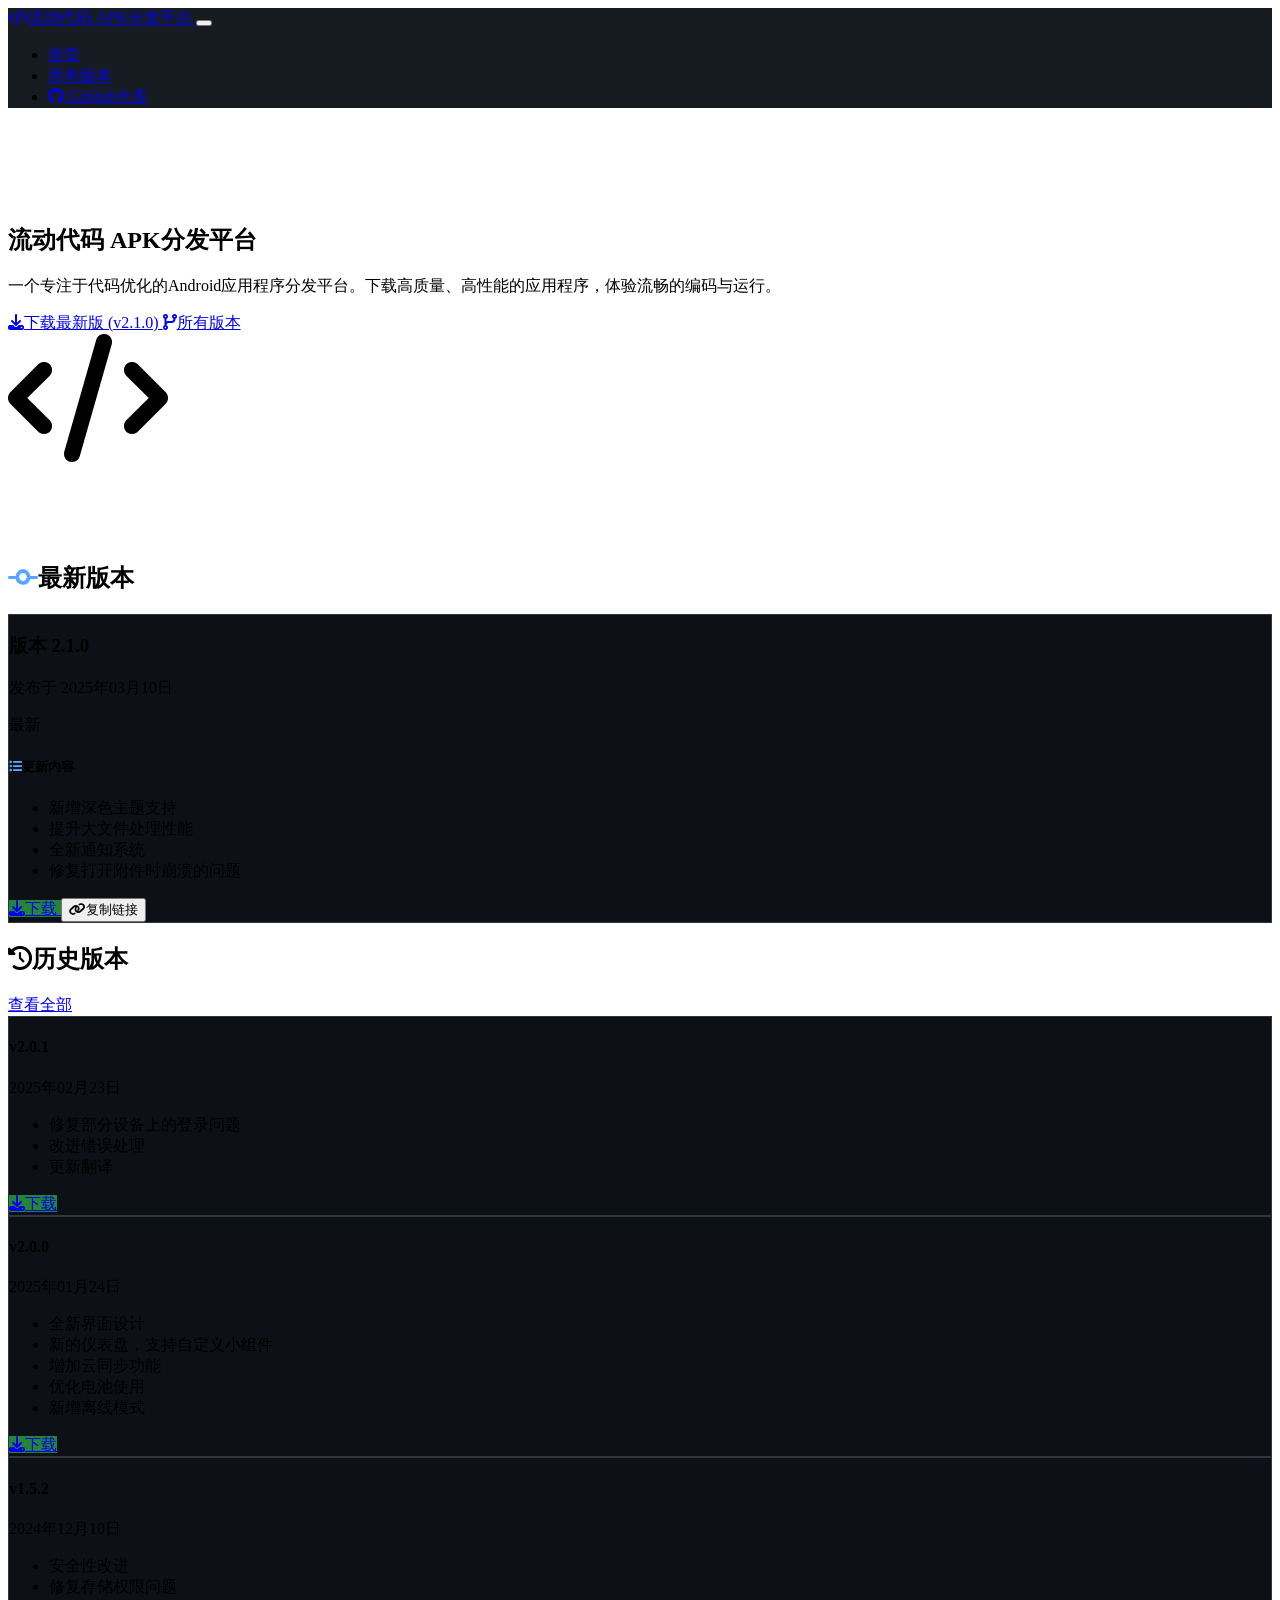
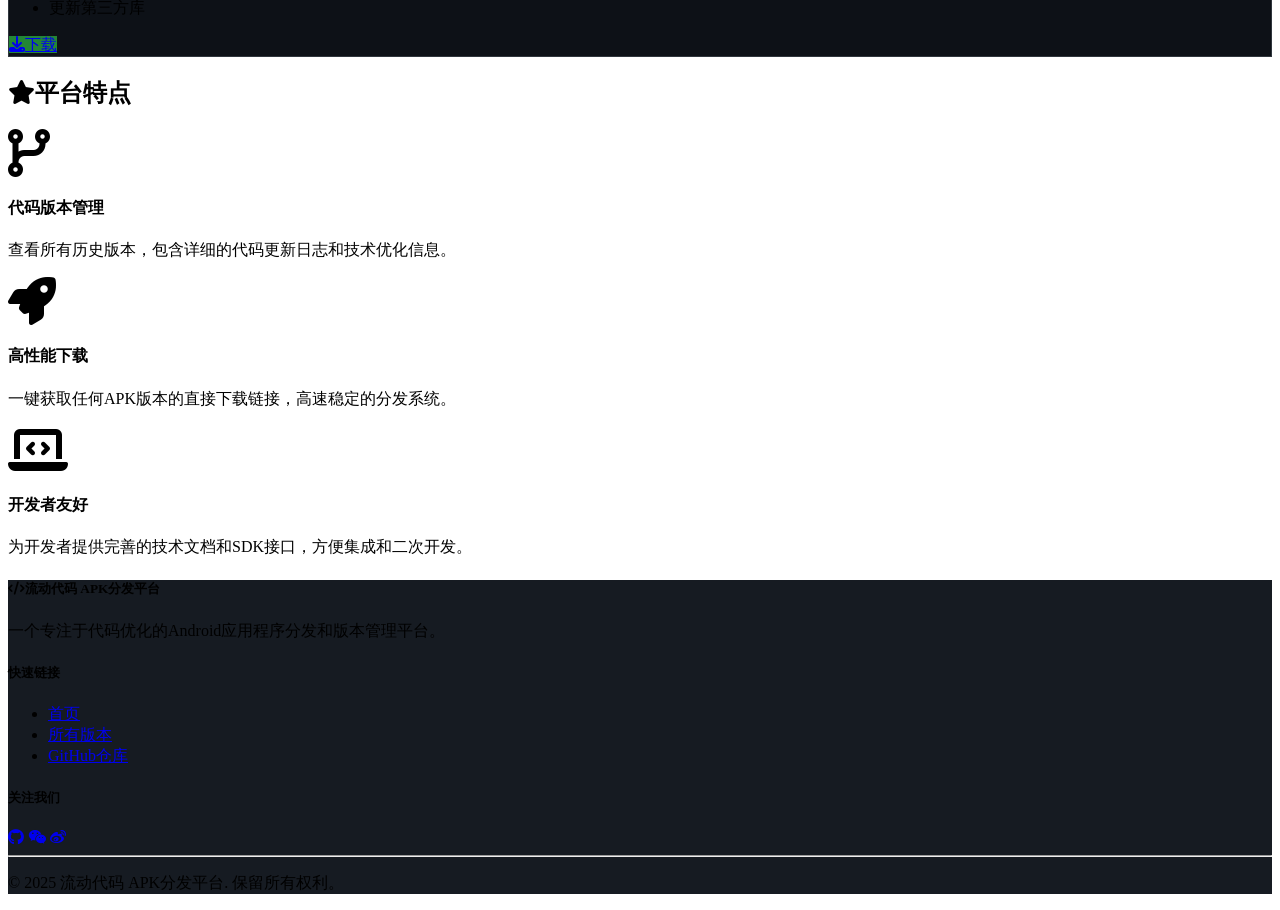
==== index.html @ e3343654 "Deploy to GitHub Pages" ====
<!DOCTYPE html>
<html lang="zh-CN" data-bs-theme="dark">
<head>
    <meta charset="UTF-8">
    <meta name="viewport" content="width=device-width, initial-scale=1.0">
    <title>流动代码 APK分发平台 - 首页</title>
    
    <!-- Bootstrap CSS from Replit CDN -->
    <link rel="stylesheet" href="https://cdn.replit.com/agent/bootstrap-agent-dark-theme.min.css">
    
    <!-- Font Awesome Icons -->
    <link rel="stylesheet" href="https://cdnjs.cloudflare.com/ajax/libs/font-awesome/6.4.0/css/all.min.css">
    
    <!-- Custom CSS -->
    <link rel="stylesheet" href="apk-distribution/static/css/styles.css">
    <link rel="stylesheet" href="apk-distribution/static/css/code-animation.css">
    
    <style>
        /* 基础样式 */
        .text-code {
            color: #58a6ff;
        }
        
        .btn-code {
            background-color: #238636;
            border-color: #238636;
        }
        
        .btn-code:hover {
            background-color: #2ea043;
            border-color: #2ea043;
        }
        
        .card {
            border: 1px solid #30363d;
            background-color: #0d1117;
        }
        
        .navbar, footer {
            background-color: #161b22 !important;
        }
        
        .hero-section {
            position: relative;
            padding: 5rem 0;
            background-color: transparent !important;
        }
    </style>
    
    
</head>
<body>
    <!-- Navigation -->
    <nav class="navbar navbar-expand-lg navbar-dark">
        <div class="container">
            <a class="navbar-brand" href="apk-distribution/index.html">
                <i class="fas fa-code me-2"></i>流动代码 APK分发平台
            </a>
            <button class="navbar-toggler" type="button" data-bs-toggle="collapse" data-bs-target="#navbarNav" aria-controls="navbarNav" aria-expanded="false" aria-label="Toggle navigation">
                <span class="navbar-toggler-icon"></span>
            </button>
            <div class="collapse navbar-collapse" id="navbarNav">
                <ul class="navbar-nav ms-auto">
                    <li class="nav-item">
                        <a class="nav-link " href="apk-distribution/index.html">首页</a>
                    </li>
                    <li class="nav-item">
                        <a class="nav-link " href="apk-distribution/versions">所有版本</a>
                    </li>
                    <li class="nav-item">
                        <a class="nav-link" href="https://github.com/movablecodehq/apk-distribution" target="_blank">
                            <i class="fab fa-github"></i> GitHub仓库
                        </a>
                    </li>
                </ul>
            </div>
        </div>
    </nav>

    <!-- Main Content -->
    <main>
        
<!-- Hero Section -->
<section class="hero-section code-bg">
    <div class="code-wrapper"></div>
    <div class="container">
        <div class="row align-items-center hero-content">
            <div class="col-lg-7 py-5">
                <h1 class="display-4 fw-bold mb-4 text-white">流动代码 <span class="text-flow-code">APK分发平台</span></h1>
                <p class="lead mb-4 text-white">一个专注于代码优化的Android应用程序分发平台。下载高质量、高性能的应用程序，体验流畅的编码与运行。</p>
                <div class="d-flex flex-wrap gap-3">
                    <a href="apk-distribution/download/1" class="btn btn-success btn-lg btn-glow">
                        <i class="fas fa-download me-2"></i>下载最新版 (v2.1.0)
                    </a>
                    <a href="apk-distribution/versions" class="btn btn-outline-light btn-lg">
                        <i class="fas fa-code-branch me-2"></i>所有版本
                    </a>
                </div>
            </div>
            <div class="col-lg-5 d-none d-lg-block text-center">
                <!-- 代码图标以CSS动画形式显示 -->
                <i class="fas fa-code fa-8x text-flow-code opacity-75"></i>
            </div>
        </div>
    </div>
</section>

<!-- Latest Version Section -->
<section class="py-5">
    <div class="container">
        <h2 class="mb-4"><i class="fas fa-code-commit me-2 text-code"></i>最新版本</h2>
        <div class="card shadow">
            <div class="card-body">
                <div class="d-flex justify-content-between align-items-start mb-3">
                    <div>
                        <h3 class="card-title mb-1">版本 2.1.0</h3>
                        <p class="text-muted mb-0">发布于 2025年03月10日</p>
                    </div>
                    <span class="badge bg-success">最新</span>
                </div>
                
                <h5><i class="fas fa-list-ul me-2 text-code"></i>更新内容</h5>
                <div class="changelog mb-4">
                    
                <ul>
                    <li>新增深色主题支持</li>
                    <li>提升大文件处理性能</li>
                    <li>全新通知系统</li>
                    <li>修复打开附件时崩溃的问题</li>
                </ul>
                
                </div>
                
                <div class="d-flex gap-2">
                    <a href="apk-distribution/download/1" class="btn btn-code btn-download">
                        <i class="fas fa-download me-2"></i>下载
                    </a>
                    <button class="btn btn-outline-secondary btn-copy-link" data-link="https://movablecodehq.github.io/apk-distribution/download/1" data-bs-toggle="tooltip" data-bs-placement="top" title="复制下载链接">
                        <i class="fas fa-link me-2"></i>复制链接
                    </button>
                </div>
            </div>
        </div>
    </div>
</section>

<!-- Previous Versions Section -->
<section class="py-5 code-bg">
    <div class="code-wrapper"></div>
    <div class="container">
        <div class="d-flex justify-content-between align-items-center mb-4 hero-content">
            <h2><i class="fas fa-history me-2 text-flow-code"></i>历史版本</h2>
            <a href="apk-distribution/versions" class="btn btn-sm btn-outline-light">查看全部</a>
        </div>
        
        <div class="row hero-content">
            
            <div class="col-md-6 col-lg-4 mb-4">
                <div class="card h-100 version-card shadow-sm">
                    <div class="card-body">
                        <div class="d-flex justify-content-between align-items-start mb-3">
                            <h4 class="card-title mb-0">v2.0.1</h4>
                            <span class="badge bg-secondary">2025年02月23日</span>
                        </div>
                        <div class="changelog mb-3 small">
                            
                <ul>
                    <li>修复部分设备上的登录问题</li>
                    <li>改进错误处理</li>
                    <li>更新翻译</li>
                </ul>
                
                        </div>
                        <div class="mt-auto">
                            <a href="apk-distribution/download/2" class="btn btn-sm btn-code">
                                <i class="fas fa-download me-1"></i>下载
                            </a>
                        </div>
                    </div>
                </div>
            </div>
            
            <div class="col-md-6 col-lg-4 mb-4">
                <div class="card h-100 version-card shadow-sm">
                    <div class="card-body">
                        <div class="d-flex justify-content-between align-items-start mb-3">
                            <h4 class="card-title mb-0">v2.0.0</h4>
                            <span class="badge bg-secondary">2025年01月24日</span>
                        </div>
                        <div class="changelog mb-3 small">
                            
                <ul>
                    <li>全新界面设计</li>
                    <li>新的仪表盘，支持自定义小组件</li>
                    <li>增加云同步功能</li>
                    <li>优化电池使用</li>
                    <li>新增离线模式</li>
                </ul>
                
                        </div>
                        <div class="mt-auto">
                            <a href="apk-distribution/download/3" class="btn btn-sm btn-code">
                                <i class="fas fa-download me-1"></i>下载
                            </a>
                        </div>
                    </div>
                </div>
            </div>
            
            <div class="col-md-6 col-lg-4 mb-4">
                <div class="card h-100 version-card shadow-sm">
                    <div class="card-body">
                        <div class="d-flex justify-content-between align-items-start mb-3">
                            <h4 class="card-title mb-0">v1.5.2</h4>
                            <span class="badge bg-secondary">2024年12月10日</span>
                        </div>
                        <div class="changelog mb-3 small">
                            
                <ul>
                    <li>安全性改进</li>
                    <li>修复存储权限问题</li>
                    <li>更新第三方库</li>
                </ul>
                
                        </div>
                        <div class="mt-auto">
                            <a href="apk-distribution/download/4" class="btn btn-sm btn-code">
                                <i class="fas fa-download me-1"></i>下载
                            </a>
                        </div>
                    </div>
                </div>
            </div>
            
        </div>
    </div>
</section>

<!-- Features Section -->
<section class="py-5">
    <div class="container">
        <h2 class="text-center mb-5"><i class="fas fa-star me-2 text-flow-code"></i>平台特点</h2>
        
        <div class="row g-4">
            <div class="col-md-4">
                <div class="text-center p-4">
                    <i class="fas fa-code-branch fa-3x text-flow-code mb-3"></i>
                    <h4>代码版本管理</h4>
                    <p class="text-muted">查看所有历史版本，包含详细的代码更新日志和技术优化信息。</p>
                </div>
            </div>
            
            <div class="col-md-4">
                <div class="text-center p-4">
                    <i class="fas fa-rocket fa-3x text-flow-code mb-3"></i>
                    <h4>高性能下载</h4>
                    <p class="text-muted">一键获取任何APK版本的直接下载链接，高速稳定的分发系统。</p>
                </div>
            </div>
            
            <div class="col-md-4">
                <div class="text-center p-4">
                    <i class="fas fa-laptop-code fa-3x text-flow-code mb-3"></i>
                    <h4>开发者友好</h4>
                    <p class="text-muted">为开发者提供完善的技术文档和SDK接口，方便集成和二次开发。</p>
                </div>
            </div>
        </div>
    </div>
</section>

    </main>

    <!-- Footer -->
    <footer class="text-light">
        <div class="container">
            <div class="row">
                <div class="col-md-6">
                    <h5><i class="fas fa-code me-2"></i>流动代码 APK分发平台</h5>
                    <p>一个专注于代码优化的Android应用程序分发和版本管理平台。</p>
                </div>
                <div class="col-md-3">
                    <h5>快速链接</h5>
                    <ul class="list-unstyled">
                        <li><a href="apk-distribution/index.html" class="text-decoration-none">首页</a></li>
                        <li><a href="apk-distribution/versions" class="text-decoration-none">所有版本</a></li>
                        <li><a href="https://github.com/movablecodehq/apk-distribution" class="text-decoration-none" target="_blank">GitHub仓库</a></li>
                    </ul>
                </div>
                <div class="col-md-3">
                    <h5>关注我们</h5>
                    <div class="d-flex gap-3 fs-4">
                        <a href="https://github.com/movablecodehq/apk-distribution" class="text-decoration-none" target="_blank"><i class="fab fa-github"></i></a>
                        <a href="#" class="text-decoration-none"><i class="fab fa-weixin"></i></a>
                        <a href="#" class="text-decoration-none"><i class="fab fa-weibo"></i></a>
                    </div>
                </div>
            </div>
            <hr>
            <div class="text-center">
                <p class="mb-0">&copy; 2025 流动代码 APK分发平台. 保留所有权利。</p>
            </div>
        </div>
    </footer>

    <!-- Bootstrap JS Bundle -->
    <script src="https://cdn.jsdelivr.net/npm/bootstrap@5.3.0/dist/js/bootstrap.bundle.min.js"></script>
    
    <!-- Custom JavaScript -->
    <script src="apk-distribution/static/js/main.js"></script>
    <script src="apk-distribution/static/js/code-animation.js"></script>
    
    
</body>
</html>
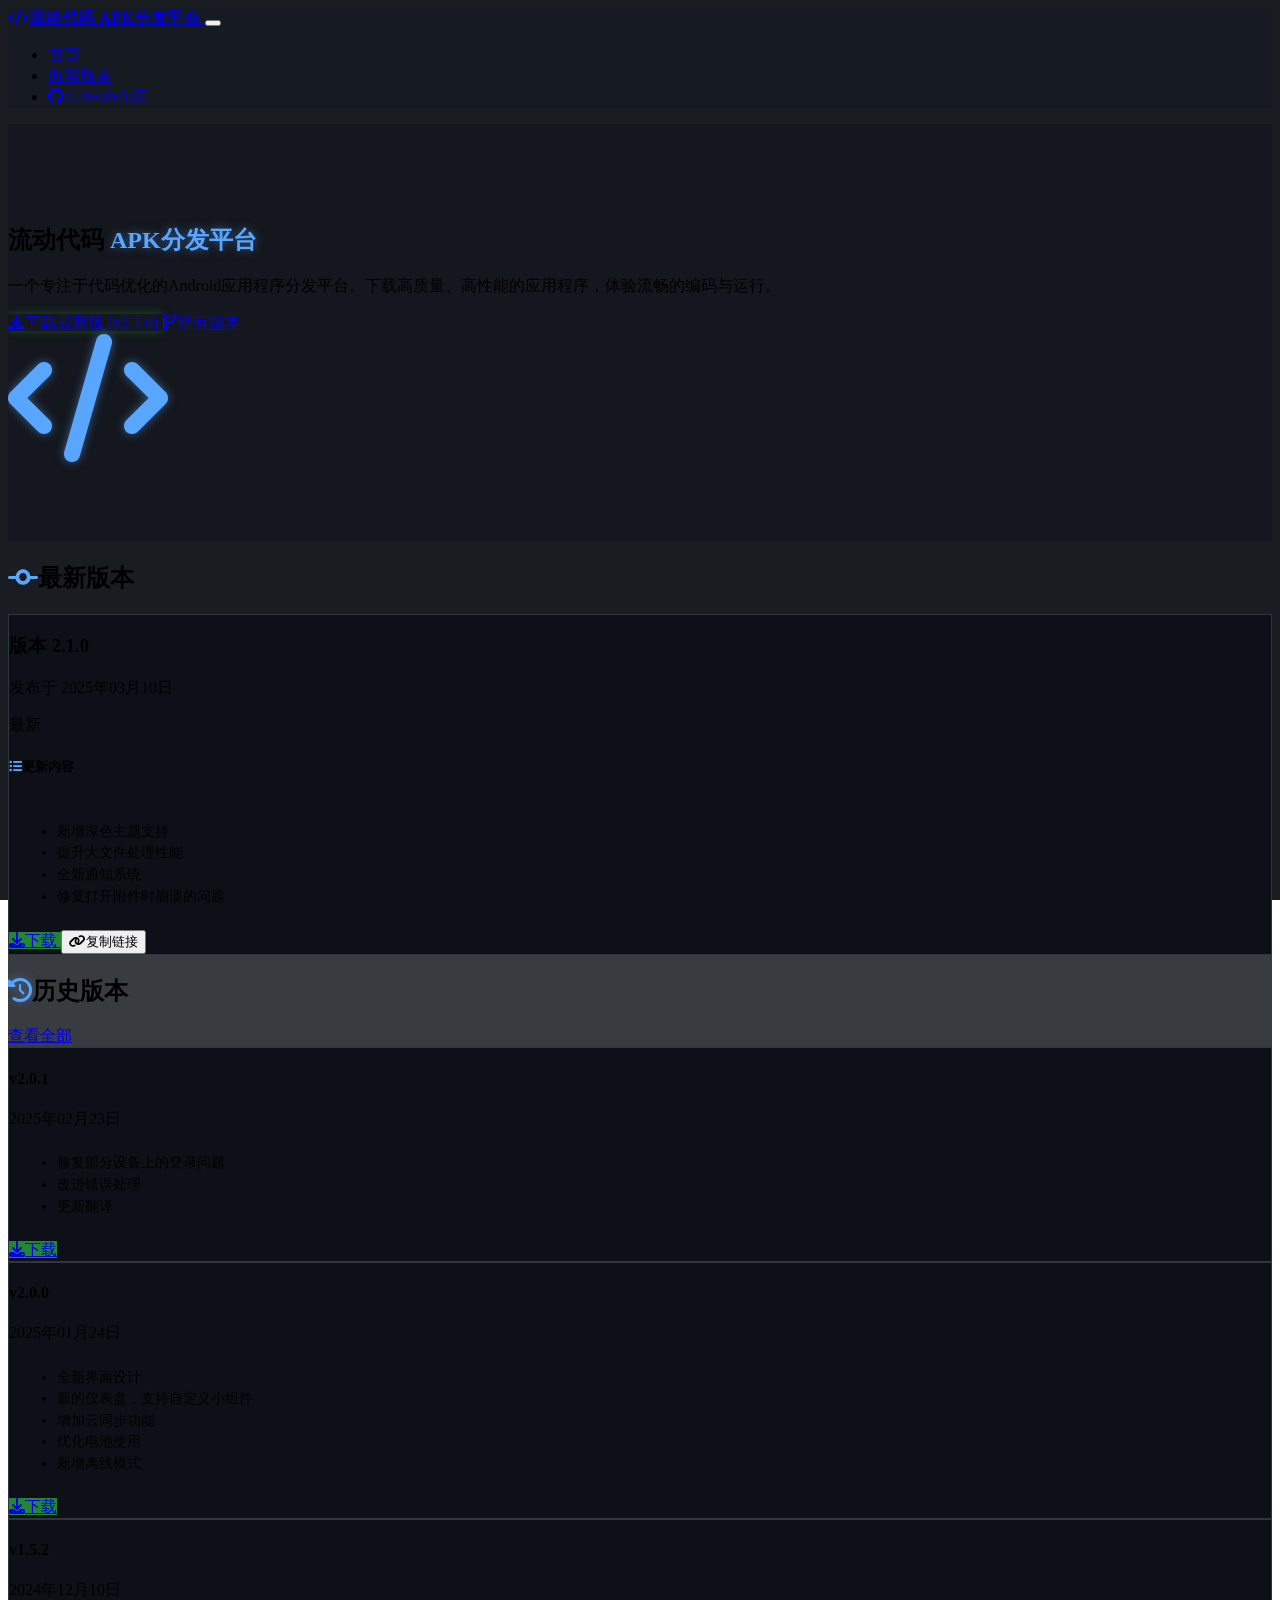
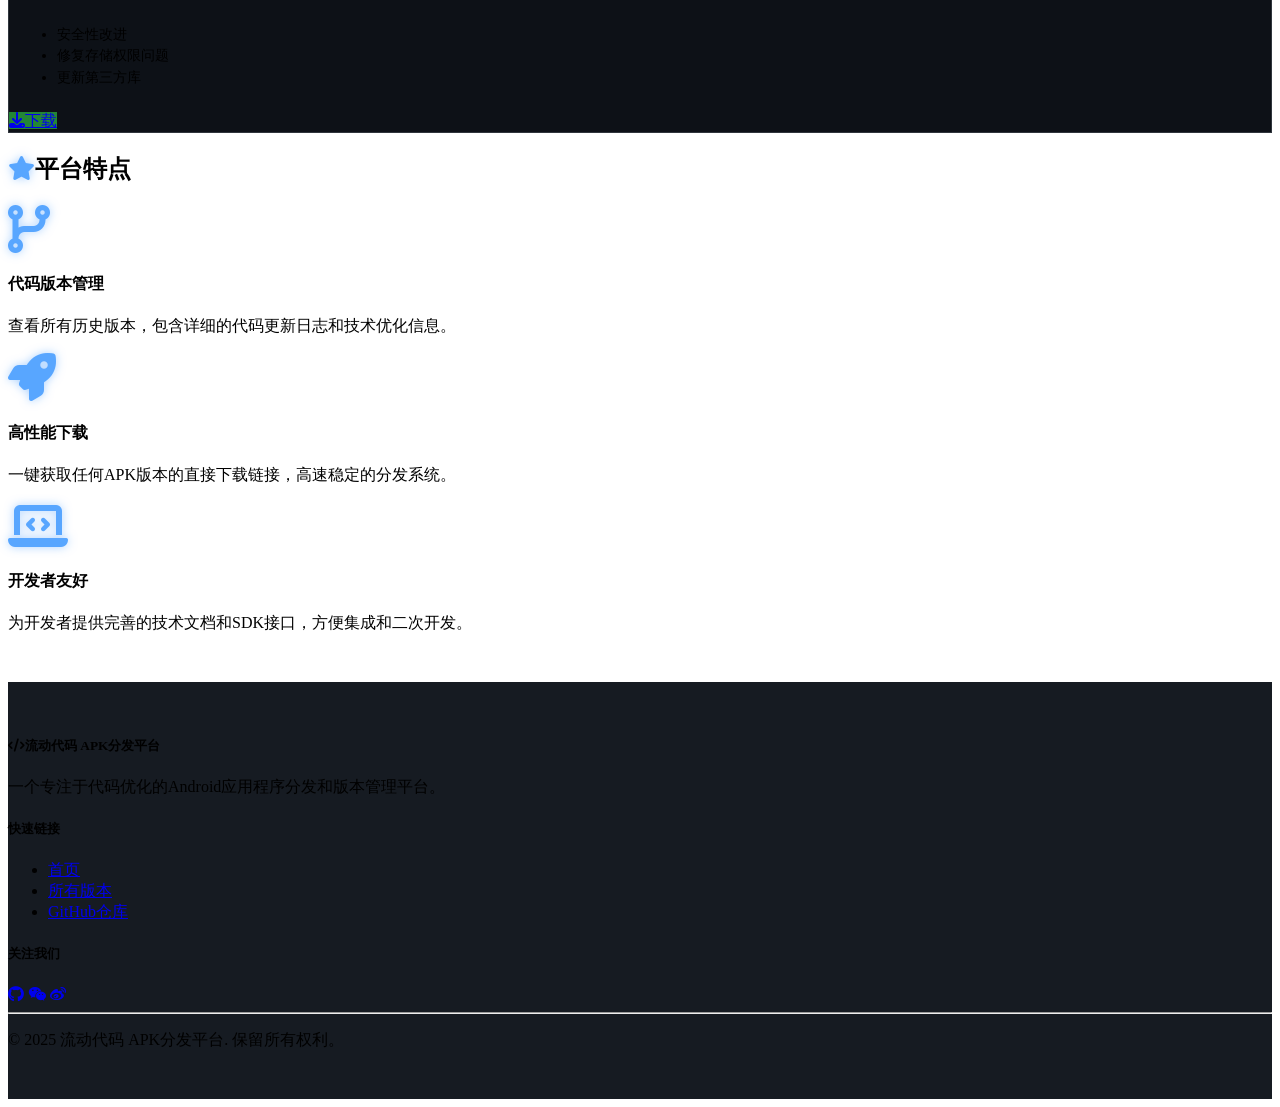
==== commit b9b44dfd: "通过部署脚本更新GitHub Pages - Mon 10 Mar 2025 01:04:14 PM UTC" ====
--- a/index.html
+++ b/index.html
@@ -12,8 +12,8 @@
     <link rel="stylesheet" href="https://cdnjs.cloudflare.com/ajax/libs/font-awesome/6.4.0/css/all.min.css">
     
     <!-- Custom CSS -->
-    <link rel="stylesheet" href="apk-distribution/static/css/styles.css">
-    <link rel="stylesheet" href="apk-distribution/static/css/code-animation.css">
+    <link rel="stylesheet" href="static/css/styles.css">
+    <link rel="stylesheet" href="static/css/code-animation.css">
     
     <style>
         /* 基础样式 */
@@ -53,7 +53,7 @@
     <!-- Navigation -->
     <nav class="navbar navbar-expand-lg navbar-dark">
         <div class="container">
-            <a class="navbar-brand" href="apk-distribution/index.html">
+            <a class="navbar-brand" href="index.html">
                 <i class="fas fa-code me-2"></i>流动代码 APK分发平台
             </a>
             <button class="navbar-toggler" type="button" data-bs-toggle="collapse" data-bs-target="#navbarNav" aria-controls="navbarNav" aria-expanded="false" aria-label="Toggle navigation">
@@ -62,13 +62,13 @@
             <div class="collapse navbar-collapse" id="navbarNav">
                 <ul class="navbar-nav ms-auto">
                     <li class="nav-item">
-                        <a class="nav-link " href="apk-distribution/index.html">首页</a>
+                        <a class="nav-link " href="index.html">首页</a>
                     </li>
                     <li class="nav-item">
-                        <a class="nav-link " href="apk-distribution/versions">所有版本</a>
+                        <a class="nav-link " href="versions.html">所有版本</a>
                     </li>
                     <li class="nav-item">
-                        <a class="nav-link" href="https://github.com/movablecodehq/apk-distribution" target="_blank">
+                        <a class="nav-link" href="https://github.com/lyx411/apk-distribution" target="_blank">
                             <i class="fab fa-github"></i> GitHub仓库
                         </a>
                     </li>
@@ -89,10 +89,10 @@
                 <h1 class="display-4 fw-bold mb-4 text-white">流动代码 <span class="text-flow-code">APK分发平台</span></h1>
                 <p class="lead mb-4 text-white">一个专注于代码优化的Android应用程序分发平台。下载高质量、高性能的应用程序，体验流畅的编码与运行。</p>
                 <div class="d-flex flex-wrap gap-3">
-                    <a href="apk-distribution/download/1" class="btn btn-success btn-lg btn-glow">
+                    <a href="download/1.html" class="btn btn-success btn-lg btn-glow">
                         <i class="fas fa-download me-2"></i>下载最新版 (v2.1.0)
                     </a>
-                    <a href="apk-distribution/versions" class="btn btn-outline-light btn-lg">
+                    <a href="versions.html" class="btn btn-outline-light btn-lg">
                         <i class="fas fa-code-branch me-2"></i>所有版本
                     </a>
                 </div>
@@ -132,10 +132,10 @@
                 </div>
                 
                 <div class="d-flex gap-2">
-                    <a href="apk-distribution/download/1" class="btn btn-code btn-download">
+                    <a href="download/1.html" class="btn btn-code btn-download">
                         <i class="fas fa-download me-2"></i>下载
                     </a>
-                    <button class="btn btn-outline-secondary btn-copy-link" data-link="https://movablecodehq.github.io/apk-distribution/download/1" data-bs-toggle="tooltip" data-bs-placement="top" title="复制下载链接">
+                    <button class="btn btn-outline-secondary btn-copy-link" data-link="https://lyx411.github.io/apk-distribution/download/1" data-bs-toggle="tooltip" data-bs-placement="top" title="复制下载链接">
                         <i class="fas fa-link me-2"></i>复制链接
                     </button>
                 </div>
@@ -150,7 +150,7 @@
     <div class="container">
         <div class="d-flex justify-content-between align-items-center mb-4 hero-content">
             <h2><i class="fas fa-history me-2 text-flow-code"></i>历史版本</h2>
-            <a href="apk-distribution/versions" class="btn btn-sm btn-outline-light">查看全部</a>
+            <a href="versions.html" class="btn btn-sm btn-outline-light">查看全部</a>
         </div>
         
         <div class="row hero-content">
@@ -172,7 +172,7 @@
                 
                         </div>
                         <div class="mt-auto">
-                            <a href="apk-distribution/download/2" class="btn btn-sm btn-code">
+                            <a href="download/2.html" class="btn btn-sm btn-code">
                                 <i class="fas fa-download me-1"></i>下载
                             </a>
                         </div>
@@ -199,7 +199,7 @@
                 
                         </div>
                         <div class="mt-auto">
-                            <a href="apk-distribution/download/3" class="btn btn-sm btn-code">
+                            <a href="download/3.html" class="btn btn-sm btn-code">
                                 <i class="fas fa-download me-1"></i>下载
                             </a>
                         </div>
@@ -224,7 +224,7 @@
                 
                         </div>
                         <div class="mt-auto">
-                            <a href="apk-distribution/download/4" class="btn btn-sm btn-code">
+                            <a href="download/4.html" class="btn btn-sm btn-code">
                                 <i class="fas fa-download me-1"></i>下载
                             </a>
                         </div>
@@ -282,15 +282,15 @@
                 <div class="col-md-3">
                     <h5>快速链接</h5>
                     <ul class="list-unstyled">
-                        <li><a href="apk-distribution/index.html" class="text-decoration-none">首页</a></li>
-                        <li><a href="apk-distribution/versions" class="text-decoration-none">所有版本</a></li>
-                        <li><a href="https://github.com/movablecodehq/apk-distribution" class="text-decoration-none" target="_blank">GitHub仓库</a></li>
+                        <li><a href="index.html" class="text-decoration-none">首页</a></li>
+                        <li><a href="versions.html" class="text-decoration-none">所有版本</a></li>
+                        <li><a href="https://github.com/lyx411/apk-distribution" class="text-decoration-none" target="_blank">GitHub仓库</a></li>
                     </ul>
                 </div>
                 <div class="col-md-3">
                     <h5>关注我们</h5>
                     <div class="d-flex gap-3 fs-4">
-                        <a href="https://github.com/movablecodehq/apk-distribution" class="text-decoration-none" target="_blank"><i class="fab fa-github"></i></a>
+                        <a href="https://github.com/lyx411/apk-distribution" class="text-decoration-none" target="_blank"><i class="fab fa-github"></i></a>
                         <a href="#" class="text-decoration-none"><i class="fab fa-weixin"></i></a>
                         <a href="#" class="text-decoration-none"><i class="fab fa-weibo"></i></a>
                     </div>
@@ -307,8 +307,8 @@
     <script src="https://cdn.jsdelivr.net/npm/bootstrap@5.3.0/dist/js/bootstrap.bundle.min.js"></script>
     
     <!-- Custom JavaScript -->
-    <script src="apk-distribution/static/js/main.js"></script>
-    <script src="apk-distribution/static/js/code-animation.js"></script>
+    <script src="static/js/main.js"></script>
+    <script src="static/js/code-animation.js"></script>
     
     
 </body>
--- a/static/css/styles.css
+++ b/static/css/styles.css
@@ -0,0 +1,91 @@
+/* Custom styles that extend Bootstrap */
+:root {
+  --bs-primary-rgb: 90, 160, 255;
+  --bs-secondary-rgb: 50, 55, 65;
+}
+
+.version-card {
+  transition: transform 0.2s ease-in-out;
+}
+
+.version-card:hover {
+  transform: translateY(-5px);
+  box-shadow: 0 10px 20px rgba(0, 0, 0, 0.2);
+}
+
+.btn-download {
+  min-width: 120px;
+}
+
+.changelog {
+  max-height: 200px;
+  overflow-y: auto;
+  padding: 8px;
+  border-radius: 4px;
+  background-color: rgba(var(--bs-dark-rgb), 0.03);
+  font-size: 0.9rem;
+  line-height: 1.5;
+}
+
+/* 版本列表表格样式 */
+.table-striped tbody tr:nth-of-type(odd) {
+  background-color: rgba(var(--bs-primary-rgb), 0.03);
+}
+
+.table-hover tbody tr:hover {
+  background-color: rgba(var(--bs-primary-rgb), 0.08);
+}
+
+.table th {
+  font-weight: 600;
+  border-top: none;
+}
+
+.table-active {
+  background-color: rgba(var(--bs-primary-rgb), 0.1) !important;
+}
+
+.hero-section {
+  padding: 4rem 0;
+  background: linear-gradient(
+    to right,
+    rgba(var(--bs-dark-rgb), 0.95),
+    rgba(var(--bs-dark-rgb), 0.8)
+  );
+}
+
+.version-tag {
+  font-size: 0.9rem;
+  font-weight: bold;
+}
+
+.release-date {
+  font-size: 0.85rem;
+  color: var(--bs-secondary-color);
+}
+
+.logo {
+  height: 40px;
+  width: auto;
+}
+
+.navbar-brand {
+  font-weight: 600;
+  letter-spacing: 0.5px;
+}
+
+footer {
+  padding: 2rem 0;
+  margin-top: 3rem;
+}
+
+/* Mobile optimizations */
+@media (max-width: 768px) {
+  .hero-section {
+    padding: 2rem 0;
+  }
+  
+  .version-card {
+    margin-bottom: 1.5rem;
+  }
+}
--- a/static/css/code-animation.css
+++ b/static/css/code-animation.css
@@ -0,0 +1,144 @@
+/* 流动代码动画效果 CSS */
+
+/* 全局代码背景 */
+.global-code-bg {
+    position: fixed;
+    top: 0;
+    left: 0;
+    width: 100%;
+    height: 100%;
+    background-color: rgba(13, 17, 23, 0.95);
+    z-index: -2; /* 更低的z-index，确保在所有内容之下 */
+    pointer-events: none;
+    overflow: hidden;
+}
+
+/* 代码背景容器 */
+.code-bg {
+    position: relative;
+    overflow: hidden;
+    background-color: rgba(13, 17, 23, 0.7); /* 更加不透明，以确保内容可读性 */
+    min-height: 200px;
+    z-index: 1;
+}
+
+/* 代码包装器 */
+.code-wrapper {
+    position: absolute;
+    top: 0;
+    left: 0;
+    right: 0;
+    bottom: 0;
+    z-index: 0;
+    background-color: rgba(13, 17, 23, 0.4); /* 半透明背景 */
+}
+
+/* 代码雨效果 */
+.code-rain {
+    position: absolute;
+    top: 0;
+    left: 0;
+    right: 0;
+    bottom: 0;
+    overflow: hidden;
+    pointer-events: none; /* 确保不干扰交互 */
+}
+
+/* 代码行样式 */
+.code-line {
+    position: absolute;
+    color: rgba(88, 166, 255, 0.5);
+    font-family: 'Courier New', monospace;
+    font-size: 12px;
+    white-space: nowrap;
+    animation: code-fall linear forwards;
+    text-shadow: 0 0 8px rgba(88, 166, 255, 0.5);
+    pointer-events: none;
+}
+
+/* 代码流动动画 - 更自然的流动效果 */
+@keyframes code-fall {
+    0% {
+        transform: translateY(-50px);
+        opacity: 0;
+    }
+    5% {
+        opacity: 0.2;
+    }
+    10% {
+        opacity: 0.4;
+    }
+    80% {
+        opacity: 0.4;
+    }
+    95% {
+        opacity: 0.1;
+    }
+    100% {
+        transform: translateY(130vh); /* 超出视口高度确保流动连贯性 */
+        opacity: 0;
+    }
+}
+
+/* 内容层 */
+.hero-content {
+    position: relative;
+    z-index: 10; /* 增加z-index确保内容在动画之上 */
+}
+
+/* 确保所有主要内容区域在动画之上 */
+.container, .card, .jumbotron, .navbar {
+    position: relative;
+    z-index: 5;
+}
+
+/* 特殊代码颜色 */
+.text-flow-code {
+    color: #58a6ff;
+    text-shadow: 0 0 10px rgba(88, 166, 255, 0.5);
+    animation: text-glow 3s infinite alternate;
+}
+
+/* 文本发光效果 */
+@keyframes text-glow {
+    from {
+        text-shadow: 0 0 5px rgba(88, 166, 255, 0.5);
+    }
+    to {
+        text-shadow: 0 0 15px rgba(88, 166, 255, 0.8);
+    }
+}
+
+/* 按钮发光效果 */
+.btn-glow {
+    box-shadow: 0 0 8px rgba(35, 134, 54, 0.5);
+    transition: all 0.3s ease;
+}
+
+.btn-glow:hover {
+    box-shadow: 0 0 15px rgba(35, 134, 54, 0.8);
+}
+
+/* 动画图标旋转效果 */
+.fa-code {
+    animation: rotate-code 20s linear infinite;
+    display: inline-block;
+}
+
+@keyframes rotate-code {
+    0% {
+        transform: rotate(0deg);
+    }
+    25% {
+        transform: rotate(5deg);
+    }
+    50% {
+        transform: rotate(0deg);
+    }
+    75% {
+        transform: rotate(-5deg);
+    }
+    100% {
+        transform: rotate(0deg);
+    }
+}
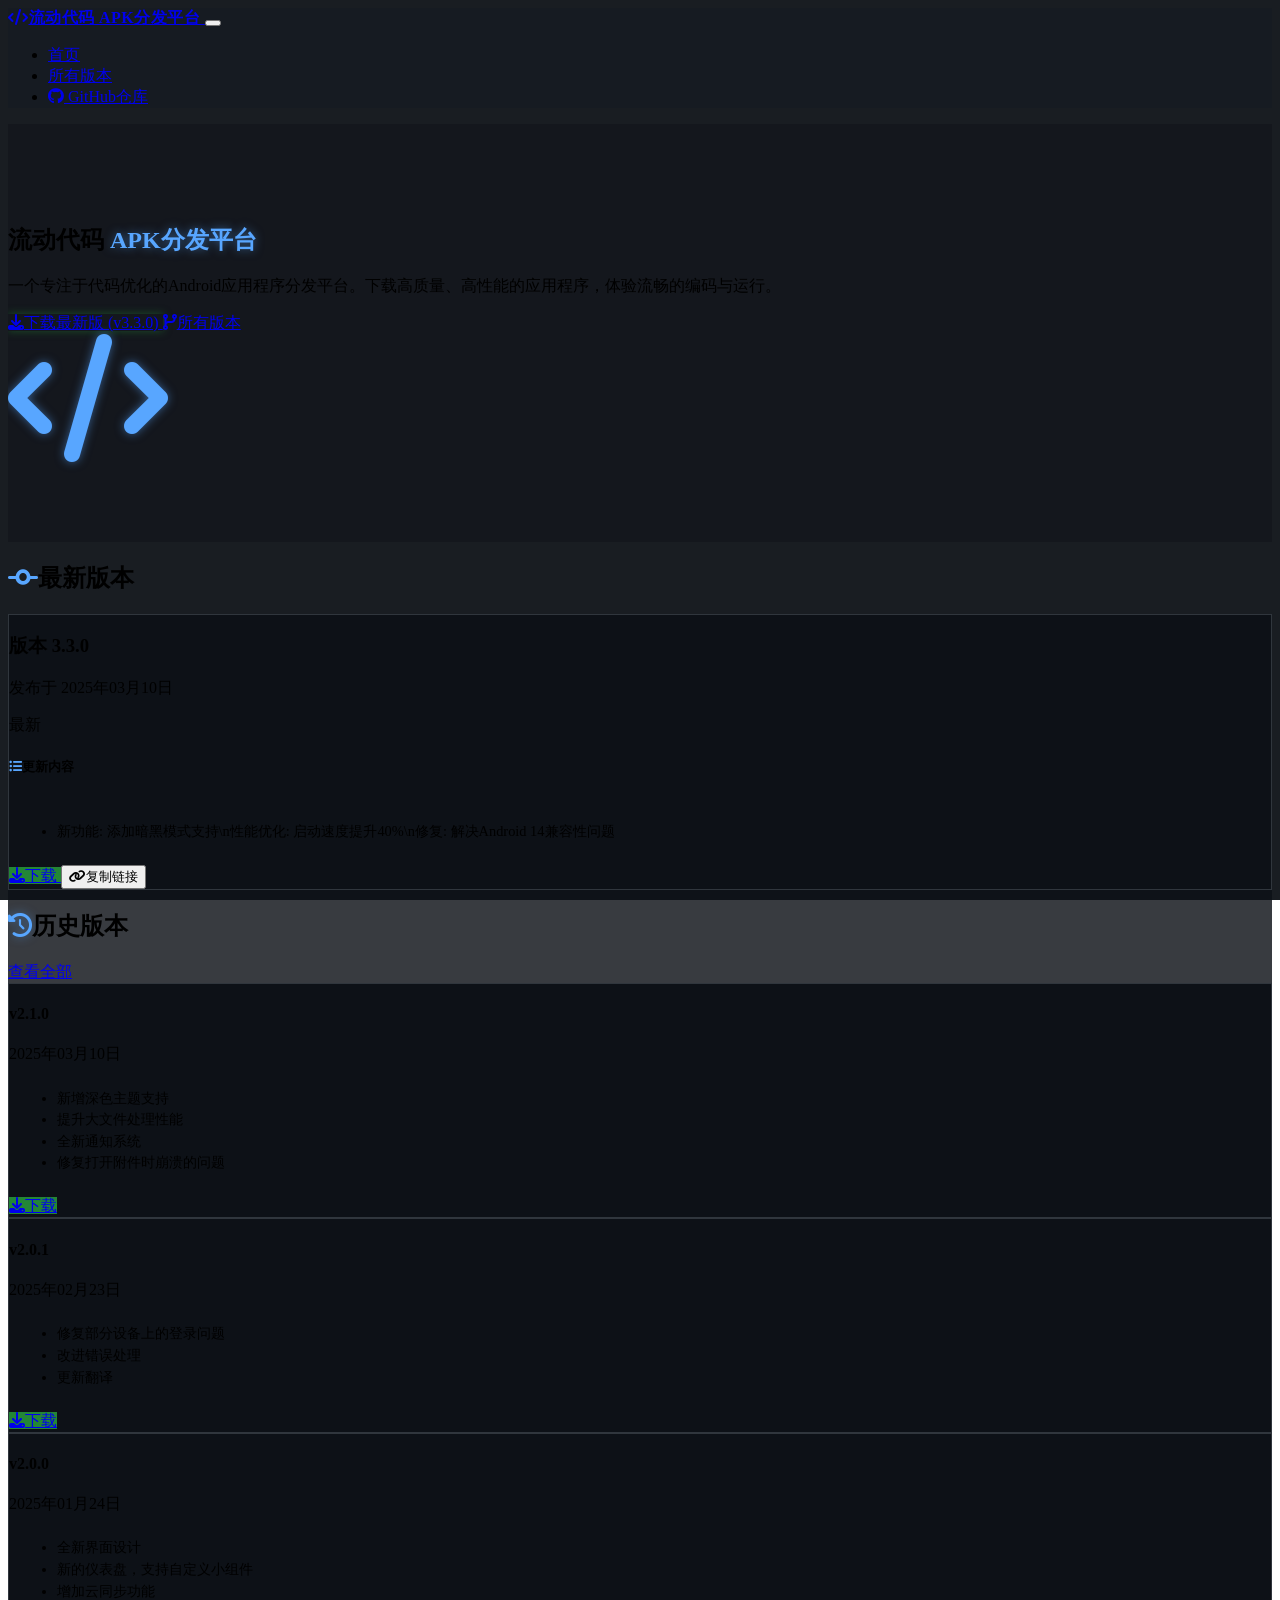
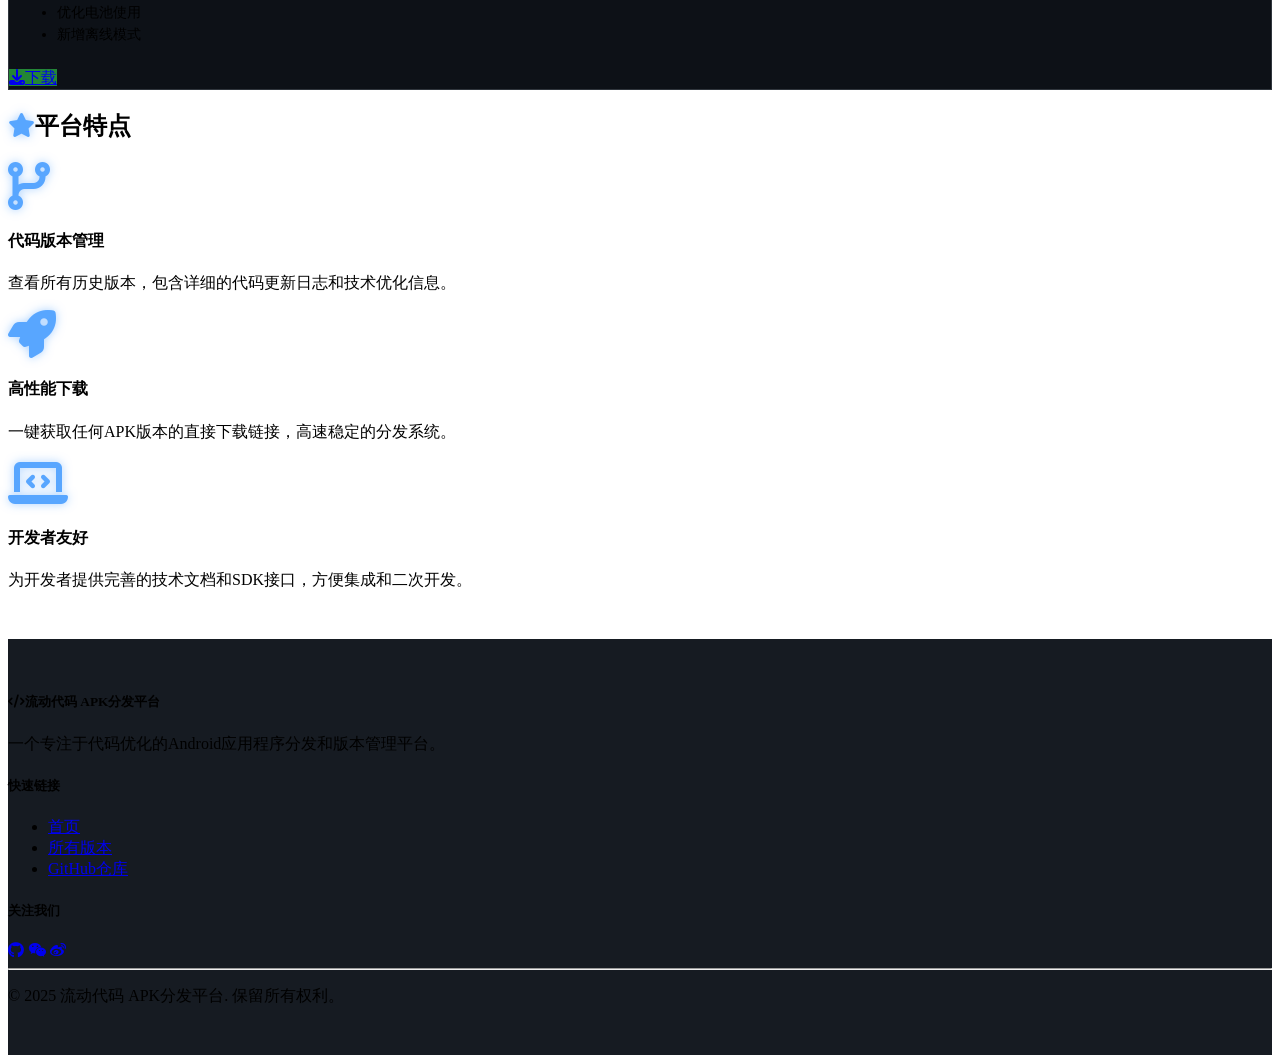
==== commit 715cb067: "通过部署脚本更新GitHub Pages - Mon 10 Mar 2025 01:11:38 PM UTC" ====
--- a/index.html
+++ b/index.html
@@ -89,8 +89,8 @@
                 <h1 class="display-4 fw-bold mb-4 text-white">流动代码 <span class="text-flow-code">APK分发平台</span></h1>
                 <p class="lead mb-4 text-white">一个专注于代码优化的Android应用程序分发平台。下载高质量、高性能的应用程序，体验流畅的编码与运行。</p>
                 <div class="d-flex flex-wrap gap-3">
-                    <a href="download/1.html" class="btn btn-success btn-lg btn-glow">
-                        <i class="fas fa-download me-2"></i>下载最新版 (v2.1.0)
+                    <a href="download/6.html" class="btn btn-success btn-lg btn-glow">
+                        <i class="fas fa-download me-2"></i>下载最新版 (v3.3.0)
                     </a>
                     <a href="versions.html" class="btn btn-outline-light btn-lg">
                         <i class="fas fa-code-branch me-2"></i>所有版本
@@ -113,7 +113,7 @@
             <div class="card-body">
                 <div class="d-flex justify-content-between align-items-start mb-3">
                     <div>
-                        <h3 class="card-title mb-1">版本 2.1.0</h3>
+                        <h3 class="card-title mb-1">版本 3.3.0</h3>
                         <p class="text-muted mb-0">发布于 2025年03月10日</p>
                     </div>
                     <span class="badge bg-success">最新</span>
@@ -121,21 +121,16 @@
                 
                 <h5><i class="fas fa-list-ul me-2 text-code"></i>更新内容</h5>
                 <div class="changelog mb-4">
-                    
-                <ul>
-                    <li>新增深色主题支持</li>
-                    <li>提升大文件处理性能</li>
-                    <li>全新通知系统</li>
-                    <li>修复打开附件时崩溃的问题</li>
-                </ul>
-                
+                    <ul>
+    <li>新功能: 添加暗黑模式支持\n性能优化: 启动速度提升40%\n修复: 解决Android 14兼容性问题</li>
+</ul>
                 </div>
                 
                 <div class="d-flex gap-2">
-                    <a href="download/1.html" class="btn btn-code btn-download">
+                    <a href="download/6.html" class="btn btn-code btn-download">
                         <i class="fas fa-download me-2"></i>下载
                     </a>
-                    <button class="btn btn-outline-secondary btn-copy-link" data-link="https://lyx411.github.io/apk-distribution/download/1" data-bs-toggle="tooltip" data-bs-placement="top" title="复制下载链接">
+                    <button class="btn btn-outline-secondary btn-copy-link" data-link="https://lyx411.github.io/apk-distribution/download/6" data-bs-toggle="tooltip" data-bs-placement="top" title="复制下载链接">
                         <i class="fas fa-link me-2"></i>复制链接
                     </button>
                 </div>
@@ -154,6 +149,32 @@
         </div>
         
         <div class="row hero-content">
+            
+            <div class="col-md-6 col-lg-4 mb-4">
+                <div class="card h-100 version-card shadow-sm">
+                    <div class="card-body">
+                        <div class="d-flex justify-content-between align-items-start mb-3">
+                            <h4 class="card-title mb-0">v2.1.0</h4>
+                            <span class="badge bg-secondary">2025年03月10日</span>
+                        </div>
+                        <div class="changelog mb-3 small">
+                            
+                <ul>
+                    <li>新增深色主题支持</li>
+                    <li>提升大文件处理性能</li>
+                    <li>全新通知系统</li>
+                    <li>修复打开附件时崩溃的问题</li>
+                </ul>
+                
+                        </div>
+                        <div class="mt-auto">
+                            <a href="download/1.html" class="btn btn-sm btn-code">
+                                <i class="fas fa-download me-1"></i>下载
+                            </a>
+                        </div>
+                    </div>
+                </div>
+            </div>
             
             <div class="col-md-6 col-lg-4 mb-4">
                 <div class="card h-100 version-card shadow-sm">
@@ -207,31 +228,6 @@
                 </div>
             </div>
             
-            <div class="col-md-6 col-lg-4 mb-4">
-                <div class="card h-100 version-card shadow-sm">
-                    <div class="card-body">
-                        <div class="d-flex justify-content-between align-items-start mb-3">
-                            <h4 class="card-title mb-0">v1.5.2</h4>
-                            <span class="badge bg-secondary">2024年12月10日</span>
-                        </div>
-                        <div class="changelog mb-3 small">
-                            
-                <ul>
-                    <li>安全性改进</li>
-                    <li>修复存储权限问题</li>
-                    <li>更新第三方库</li>
-                </ul>
-                
-                        </div>
-                        <div class="mt-auto">
-                            <a href="download/4.html" class="btn btn-sm btn-code">
-                                <i class="fas fa-download me-1"></i>下载
-                            </a>
-                        </div>
-                    </div>
-                </div>
-            </div>
-            
         </div>
     </div>
 </section>
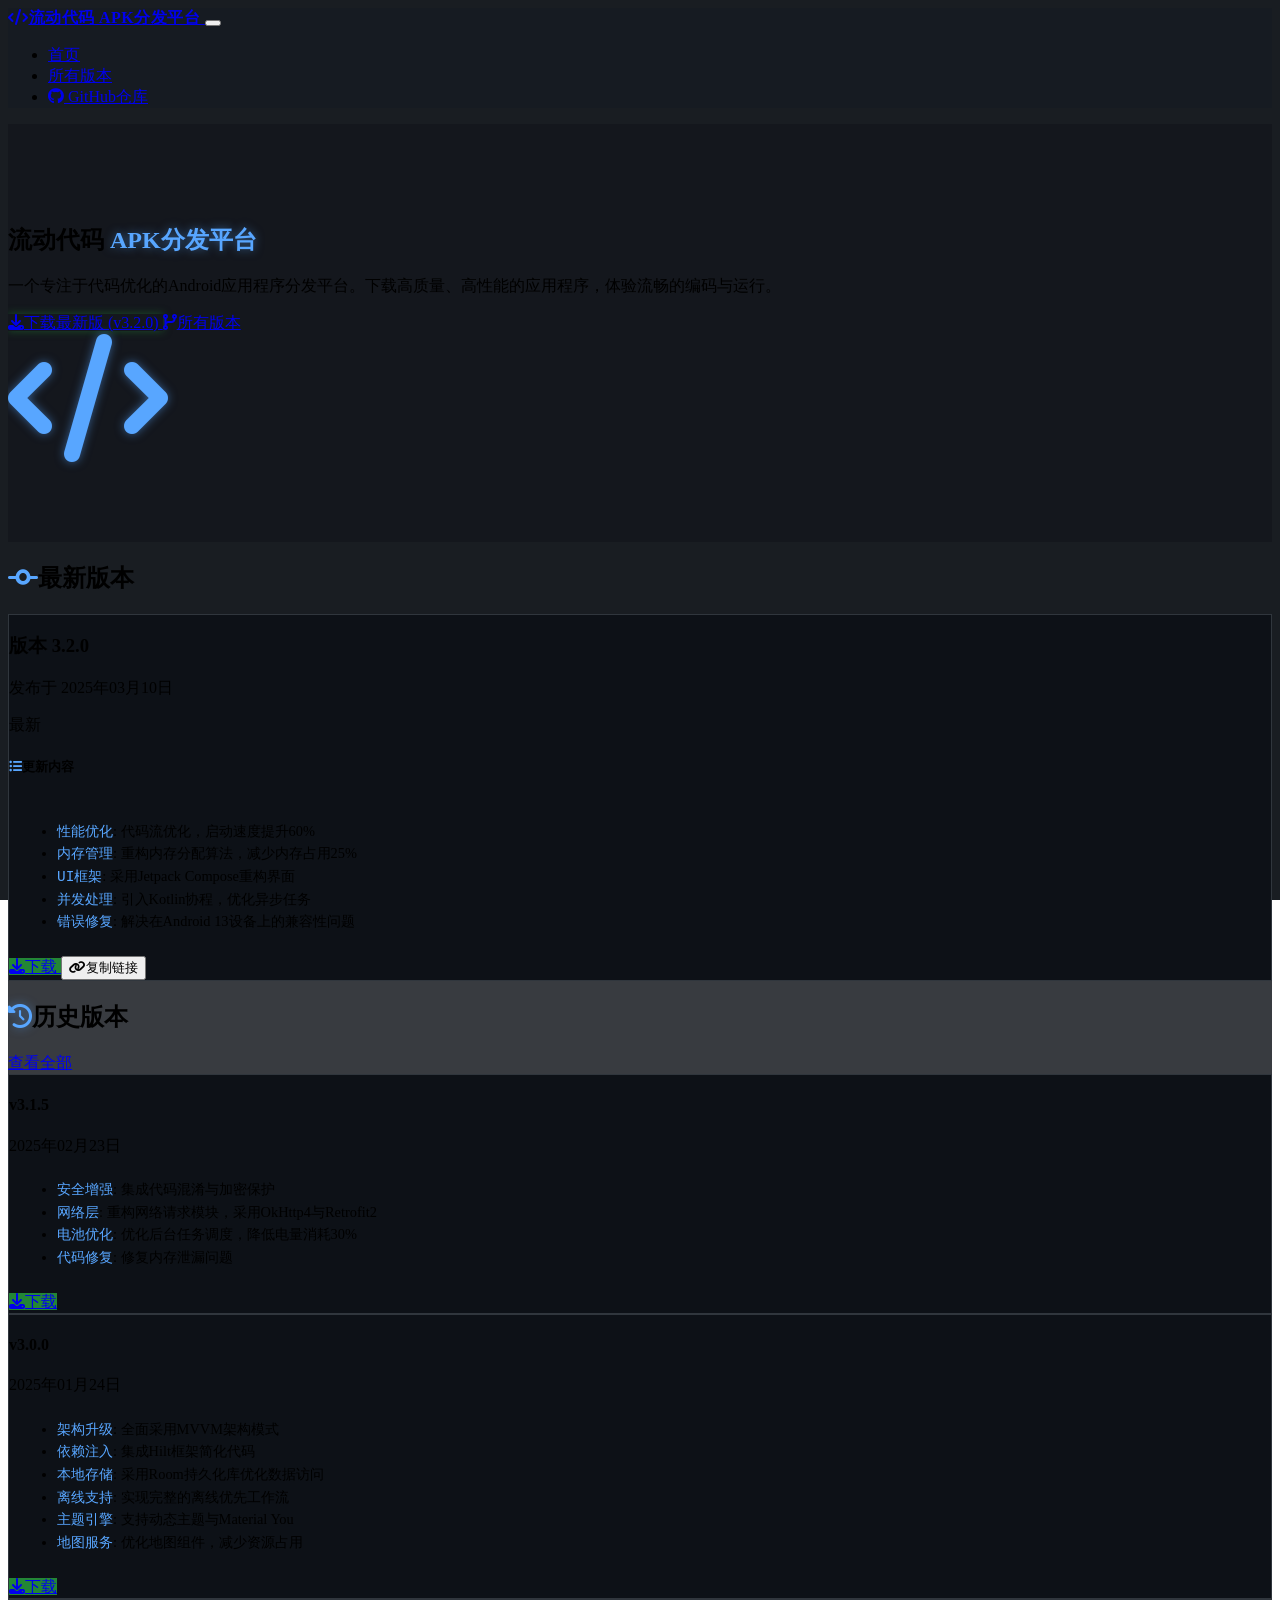
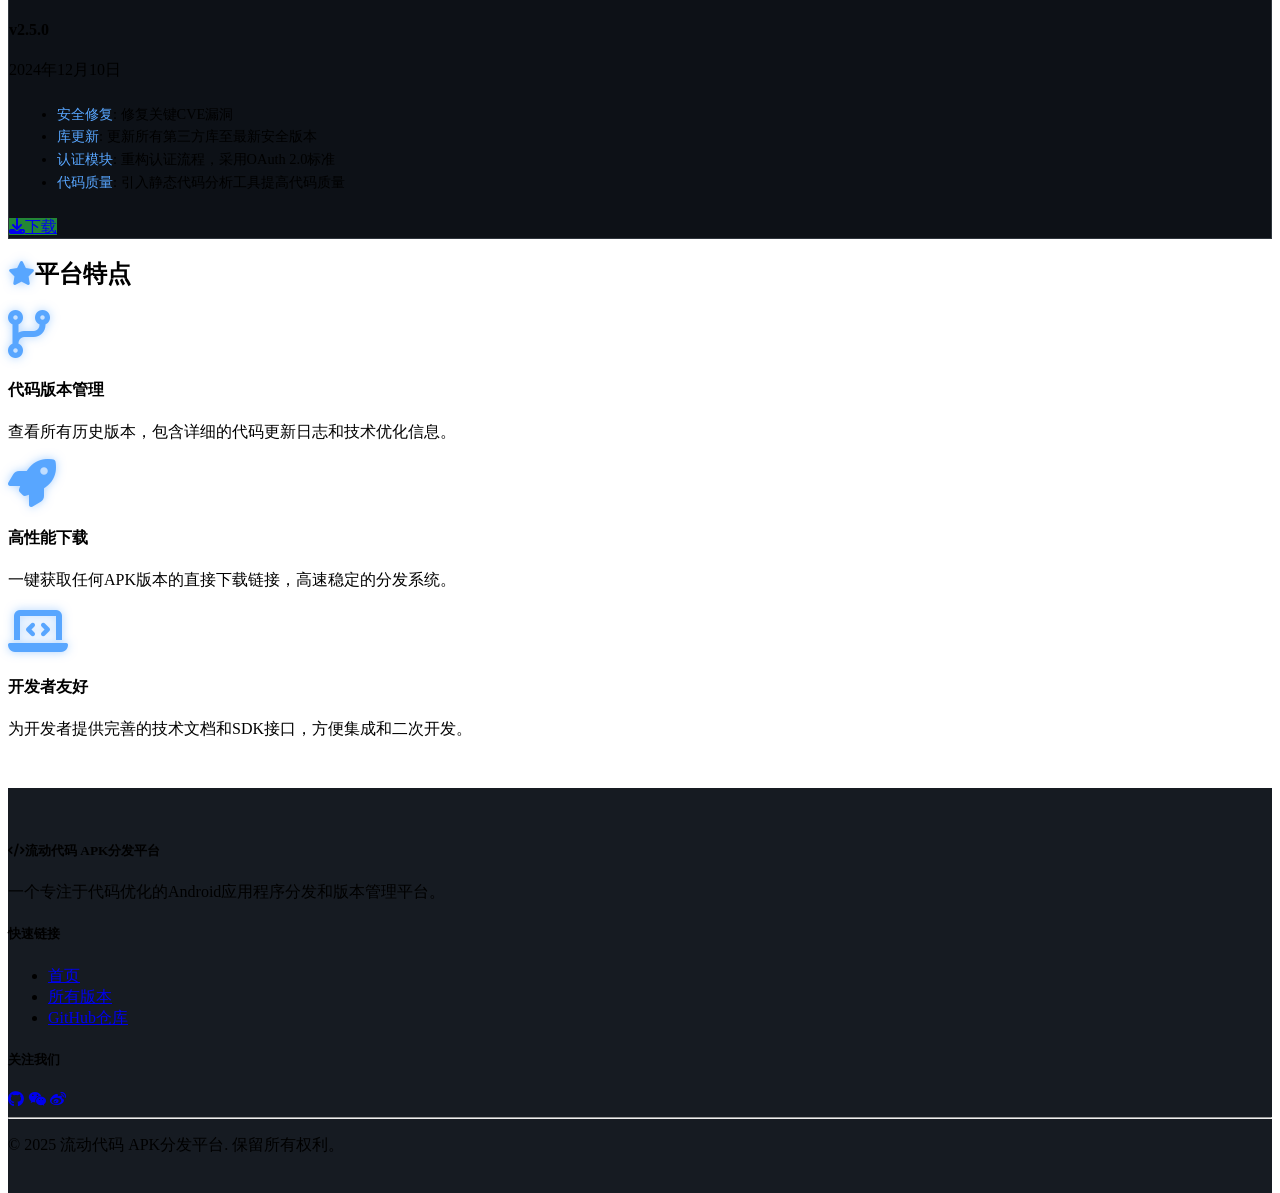
==== commit 73519ab1: "通过部署脚本更新GitHub Pages - Mon 10 Mar 2025 01:29:33 PM UTC" ====
--- a/index.html
+++ b/index.html
@@ -89,8 +89,8 @@
                 <h1 class="display-4 fw-bold mb-4 text-white">流动代码 <span class="text-flow-code">APK分发平台</span></h1>
                 <p class="lead mb-4 text-white">一个专注于代码优化的Android应用程序分发平台。下载高质量、高性能的应用程序，体验流畅的编码与运行。</p>
                 <div class="d-flex flex-wrap gap-3">
-                    <a href="download/6.html" class="btn btn-success btn-lg btn-glow">
-                        <i class="fas fa-download me-2"></i>下载最新版 (v3.3.0)
+                    <a href="download/1.html" class="btn btn-success btn-lg btn-glow">
+                        <i class="fas fa-download me-2"></i>下载最新版 (v3.2.0)
                     </a>
                     <a href="versions.html" class="btn btn-outline-light btn-lg">
                         <i class="fas fa-code-branch me-2"></i>所有版本
@@ -113,7 +113,7 @@
             <div class="card-body">
                 <div class="d-flex justify-content-between align-items-start mb-3">
                     <div>
-                        <h3 class="card-title mb-1">版本 3.3.0</h3>
+                        <h3 class="card-title mb-1">版本 3.2.0</h3>
                         <p class="text-muted mb-0">发布于 2025年03月10日</p>
                     </div>
                     <span class="badge bg-success">最新</span>
@@ -121,16 +121,22 @@
                 
                 <h5><i class="fas fa-list-ul me-2 text-code"></i>更新内容</h5>
                 <div class="changelog mb-4">
-                    <ul>
-    <li>新功能: 添加暗黑模式支持\n性能优化: 启动速度提升40%\n修复: 解决Android 14兼容性问题</li>
-</ul>
+                    
+                <ul>
+                    <li><code class="text-code">性能优化</code>: 代码流优化，启动速度提升60%</li>
+                    <li><code class="text-code">内存管理</code>: 重构内存分配算法，减少内存占用25%</li>
+                    <li><code class="text-code">UI框架</code>: 采用Jetpack Compose重构界面</li>
+                    <li><code class="text-code">并发处理</code>: 引入Kotlin协程，优化异步任务</li>
+                    <li><code class="text-code">错误修复</code>: 解决在Android 13设备上的兼容性问题</li>
+                </ul>
+                
                 </div>
                 
                 <div class="d-flex gap-2">
-                    <a href="download/6.html" class="btn btn-code btn-download">
+                    <a href="download/1.html" class="btn btn-code btn-download">
                         <i class="fas fa-download me-2"></i>下载
                     </a>
-                    <button class="btn btn-outline-secondary btn-copy-link" data-link="https://lyx411.github.io/apk-distribution/download/6" data-bs-toggle="tooltip" data-bs-placement="top" title="复制下载链接">
+                    <button class="btn btn-outline-secondary btn-copy-link" data-link="https://lyx411.github.io/apk-distribution/download/1" data-bs-toggle="tooltip" data-bs-placement="top" title="复制下载链接">
                         <i class="fas fa-link me-2"></i>复制链接
                     </button>
                 </div>
@@ -154,21 +160,21 @@
                 <div class="card h-100 version-card shadow-sm">
                     <div class="card-body">
                         <div class="d-flex justify-content-between align-items-start mb-3">
-                            <h4 class="card-title mb-0">v2.1.0</h4>
-                            <span class="badge bg-secondary">2025年03月10日</span>
+                            <h4 class="card-title mb-0">v3.1.5</h4>
+                            <span class="badge bg-secondary">2025年02月23日</span>
                         </div>
                         <div class="changelog mb-3 small">
                             
                 <ul>
-                    <li>新增深色主题支持</li>
-                    <li>提升大文件处理性能</li>
-                    <li>全新通知系统</li>
-                    <li>修复打开附件时崩溃的问题</li>
+                    <li><code class="text-code">安全增强</code>: 集成代码混淆与加密保护</li>
+                    <li><code class="text-code">网络层</code>: 重构网络请求模块，采用OkHttp4与Retrofit2</li>
+                    <li><code class="text-code">电池优化</code>: 优化后台任务调度，降低电量消耗30%</li>
+                    <li><code class="text-code">代码修复</code>: 修复内存泄漏问题</li>
                 </ul>
                 
                         </div>
                         <div class="mt-auto">
-                            <a href="download/1.html" class="btn btn-sm btn-code">
+                            <a href="download/2.html" class="btn btn-sm btn-code">
                                 <i class="fas fa-download me-1"></i>下载
                             </a>
                         </div>
@@ -180,20 +186,23 @@
                 <div class="card h-100 version-card shadow-sm">
                     <div class="card-body">
                         <div class="d-flex justify-content-between align-items-start mb-3">
-                            <h4 class="card-title mb-0">v2.0.1</h4>
-                            <span class="badge bg-secondary">2025年02月23日</span>
+                            <h4 class="card-title mb-0">v3.0.0</h4>
+                            <span class="badge bg-secondary">2025年01月24日</span>
                         </div>
                         <div class="changelog mb-3 small">
                             
                 <ul>
-                    <li>修复部分设备上的登录问题</li>
-                    <li>改进错误处理</li>
-                    <li>更新翻译</li>
+                    <li><code class="text-code">架构升级</code>: 全面采用MVVM架构模式</li>
+                    <li><code class="text-code">依赖注入</code>: 集成Hilt框架简化代码</li>
+                    <li><code class="text-code">本地存储</code>: 采用Room持久化库优化数据访问</li>
+                    <li><code class="text-code">离线支持</code>: 实现完整的离线优先工作流</li>
+                    <li><code class="text-code">主题引擎</code>: 支持动态主题与Material You</li>
+                    <li><code class="text-code">地图服务</code>: 优化地图组件，减少资源占用</li>
                 </ul>
                 
                         </div>
                         <div class="mt-auto">
-                            <a href="download/2.html" class="btn btn-sm btn-code">
+                            <a href="download/3.html" class="btn btn-sm btn-code">
                                 <i class="fas fa-download me-1"></i>下载
                             </a>
                         </div>
@@ -205,22 +214,21 @@
                 <div class="card h-100 version-card shadow-sm">
                     <div class="card-body">
                         <div class="d-flex justify-content-between align-items-start mb-3">
-                            <h4 class="card-title mb-0">v2.0.0</h4>
-                            <span class="badge bg-secondary">2025年01月24日</span>
+                            <h4 class="card-title mb-0">v2.5.0</h4>
+                            <span class="badge bg-secondary">2024年12月10日</span>
                         </div>
                         <div class="changelog mb-3 small">
                             
                 <ul>
-                    <li>全新界面设计</li>
-                    <li>新的仪表盘，支持自定义小组件</li>
-                    <li>增加云同步功能</li>
-                    <li>优化电池使用</li>
-                    <li>新增离线模式</li>
+                    <li><code class="text-code">安全修复</code>: 修复关键CVE漏洞</li>
+                    <li><code class="text-code">库更新</code>: 更新所有第三方库至最新安全版本</li>
+                    <li><code class="text-code">认证模块</code>: 重构认证流程，采用OAuth 2.0标准</li>
+                    <li><code class="text-code">代码质量</code>: 引入静态代码分析工具提高代码质量</li>
                 </ul>
                 
                         </div>
                         <div class="mt-auto">
-                            <a href="download/3.html" class="btn btn-sm btn-code">
+                            <a href="download/4.html" class="btn btn-sm btn-code">
                                 <i class="fas fa-download me-1"></i>下载
                             </a>
                         </div>
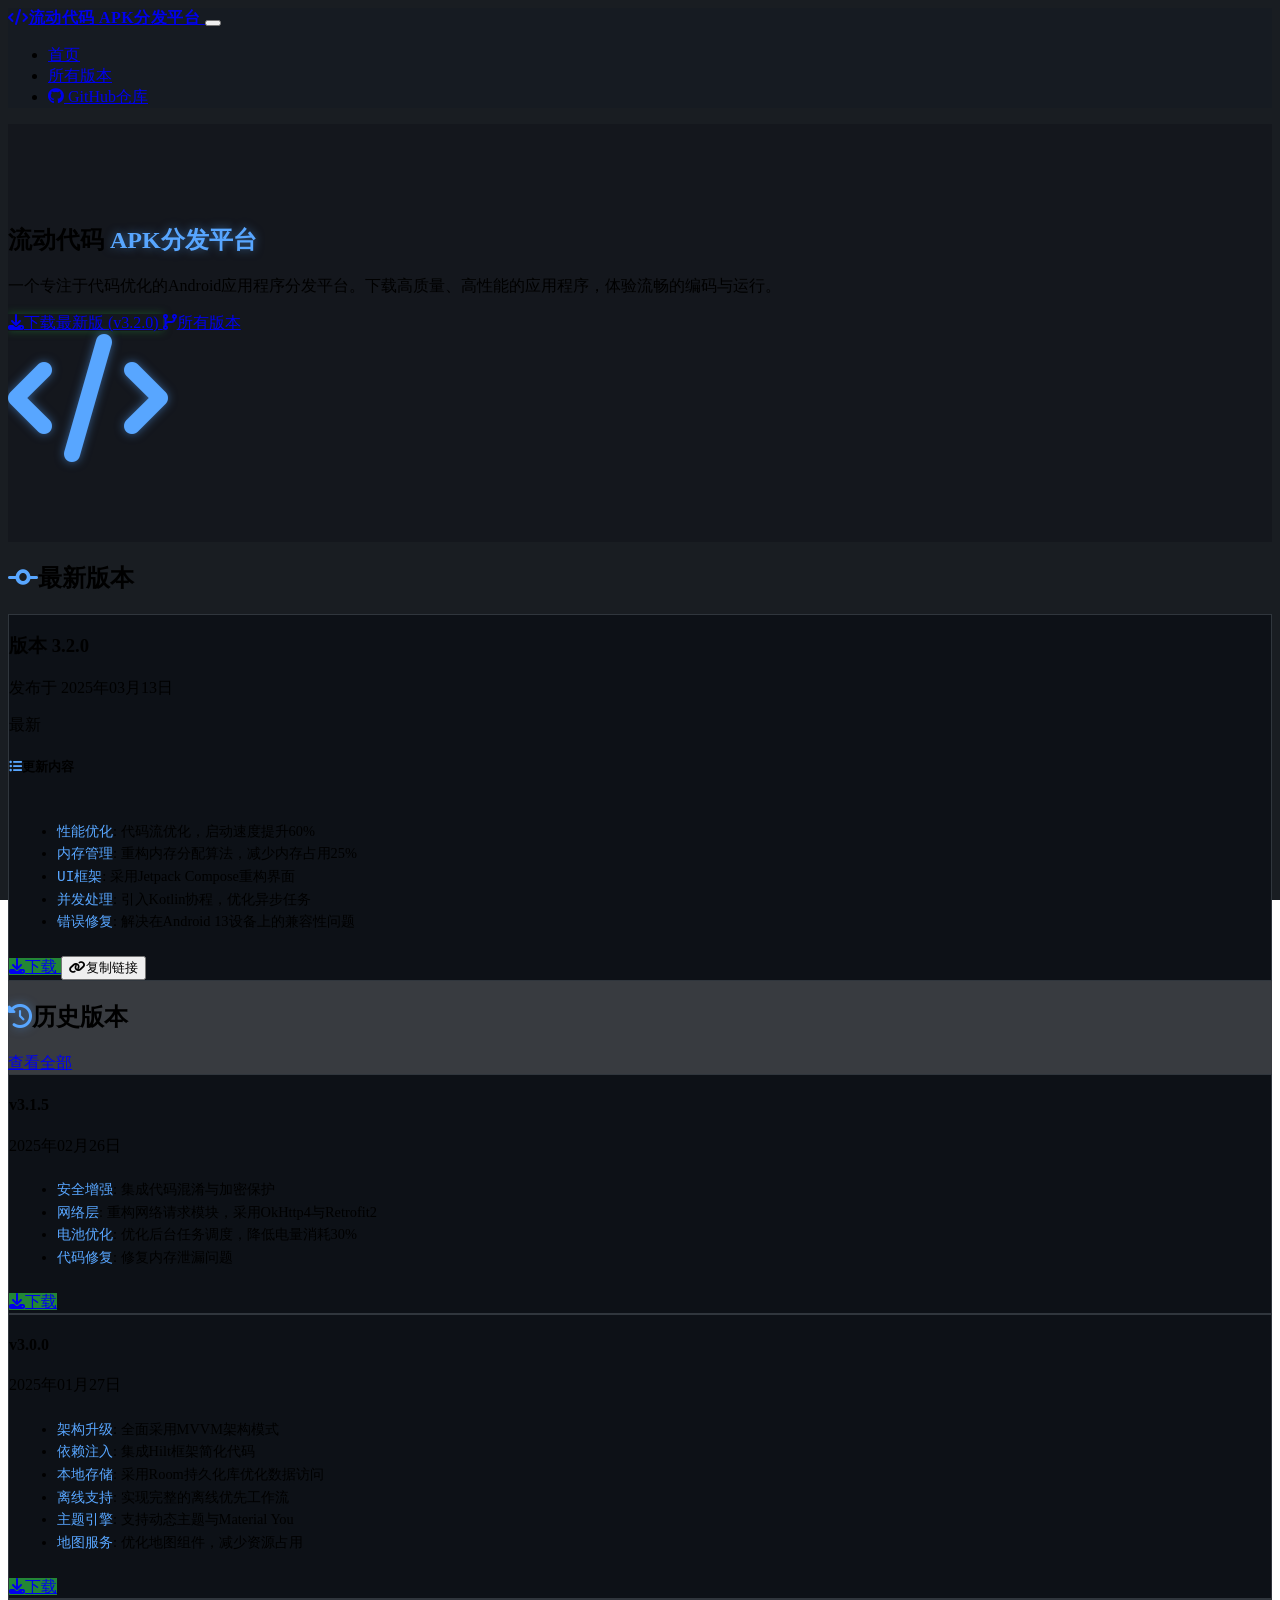
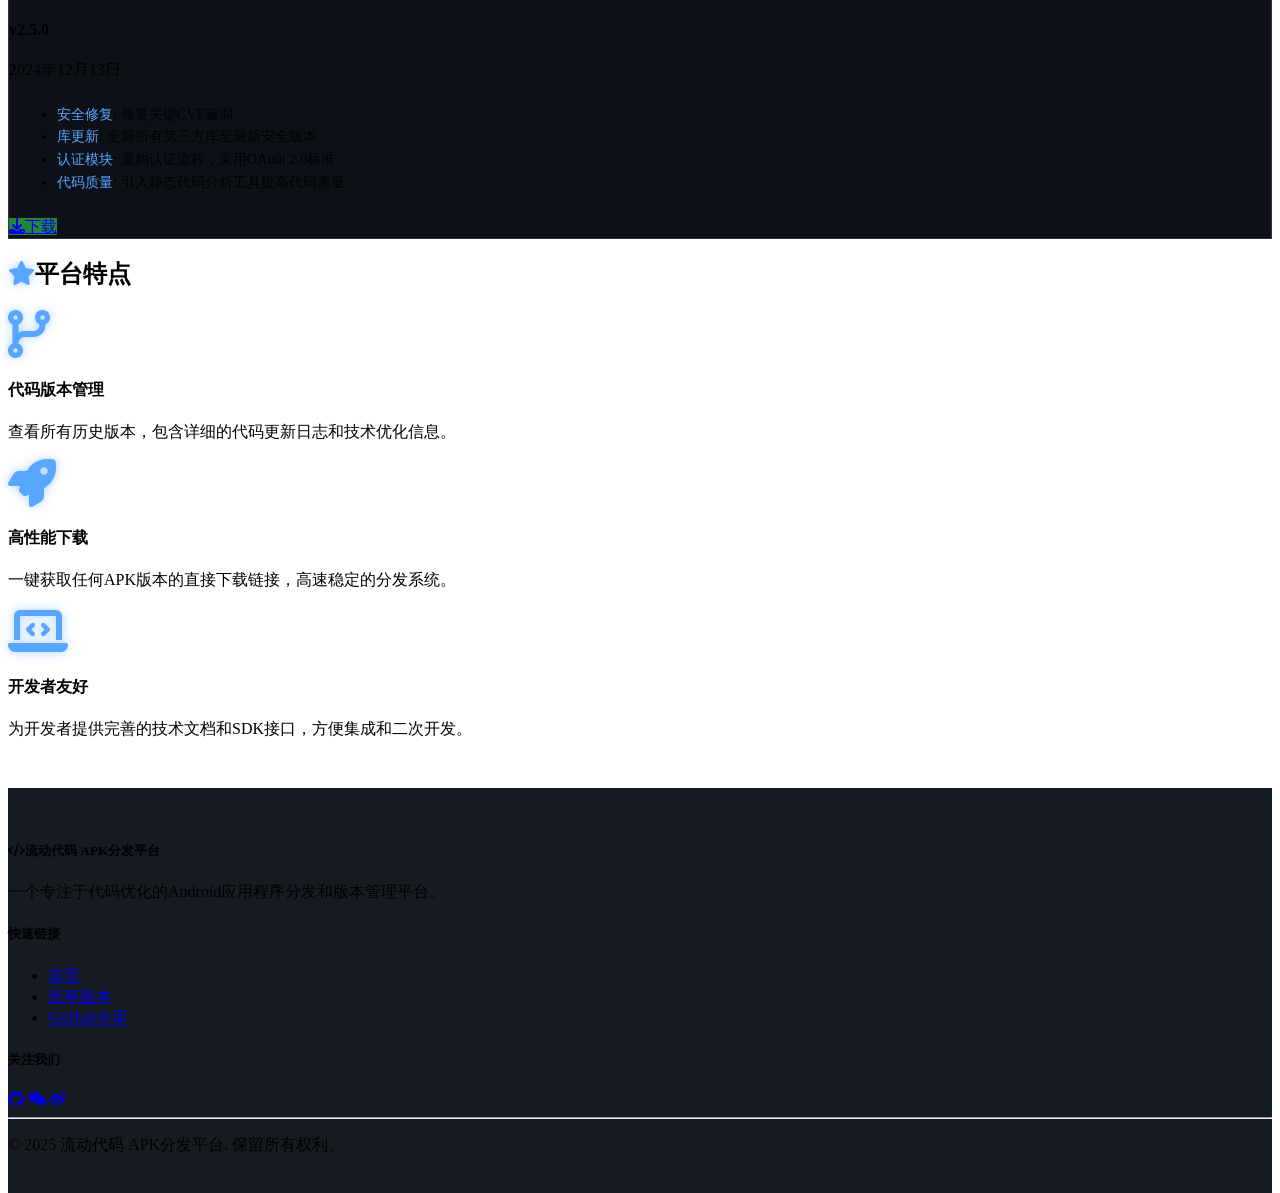
==== commit 69f1f0ec: "通过部署脚本更新GitHub Pages - Thu 13 Mar 2025 01:22:40 PM UTC" ====
--- a/index.html
+++ b/index.html
@@ -114,7 +114,7 @@
                 <div class="d-flex justify-content-between align-items-start mb-3">
                     <div>
                         <h3 class="card-title mb-1">版本 3.2.0</h3>
-                        <p class="text-muted mb-0">发布于 2025年03月10日</p>
+                        <p class="text-muted mb-0">发布于 2025年03月13日</p>
                     </div>
                     <span class="badge bg-success">最新</span>
                 </div>
@@ -161,7 +161,7 @@
                     <div class="card-body">
                         <div class="d-flex justify-content-between align-items-start mb-3">
                             <h4 class="card-title mb-0">v3.1.5</h4>
-                            <span class="badge bg-secondary">2025年02月23日</span>
+                            <span class="badge bg-secondary">2025年02月26日</span>
                         </div>
                         <div class="changelog mb-3 small">
                             
@@ -187,7 +187,7 @@
                     <div class="card-body">
                         <div class="d-flex justify-content-between align-items-start mb-3">
                             <h4 class="card-title mb-0">v3.0.0</h4>
-                            <span class="badge bg-secondary">2025年01月24日</span>
+                            <span class="badge bg-secondary">2025年01月27日</span>
                         </div>
                         <div class="changelog mb-3 small">
                             
@@ -215,7 +215,7 @@
                     <div class="card-body">
                         <div class="d-flex justify-content-between align-items-start mb-3">
                             <h4 class="card-title mb-0">v2.5.0</h4>
-                            <span class="badge bg-secondary">2024年12月10日</span>
+                            <span class="badge bg-secondary">2024年12月13日</span>
                         </div>
                         <div class="changelog mb-3 small">
                             
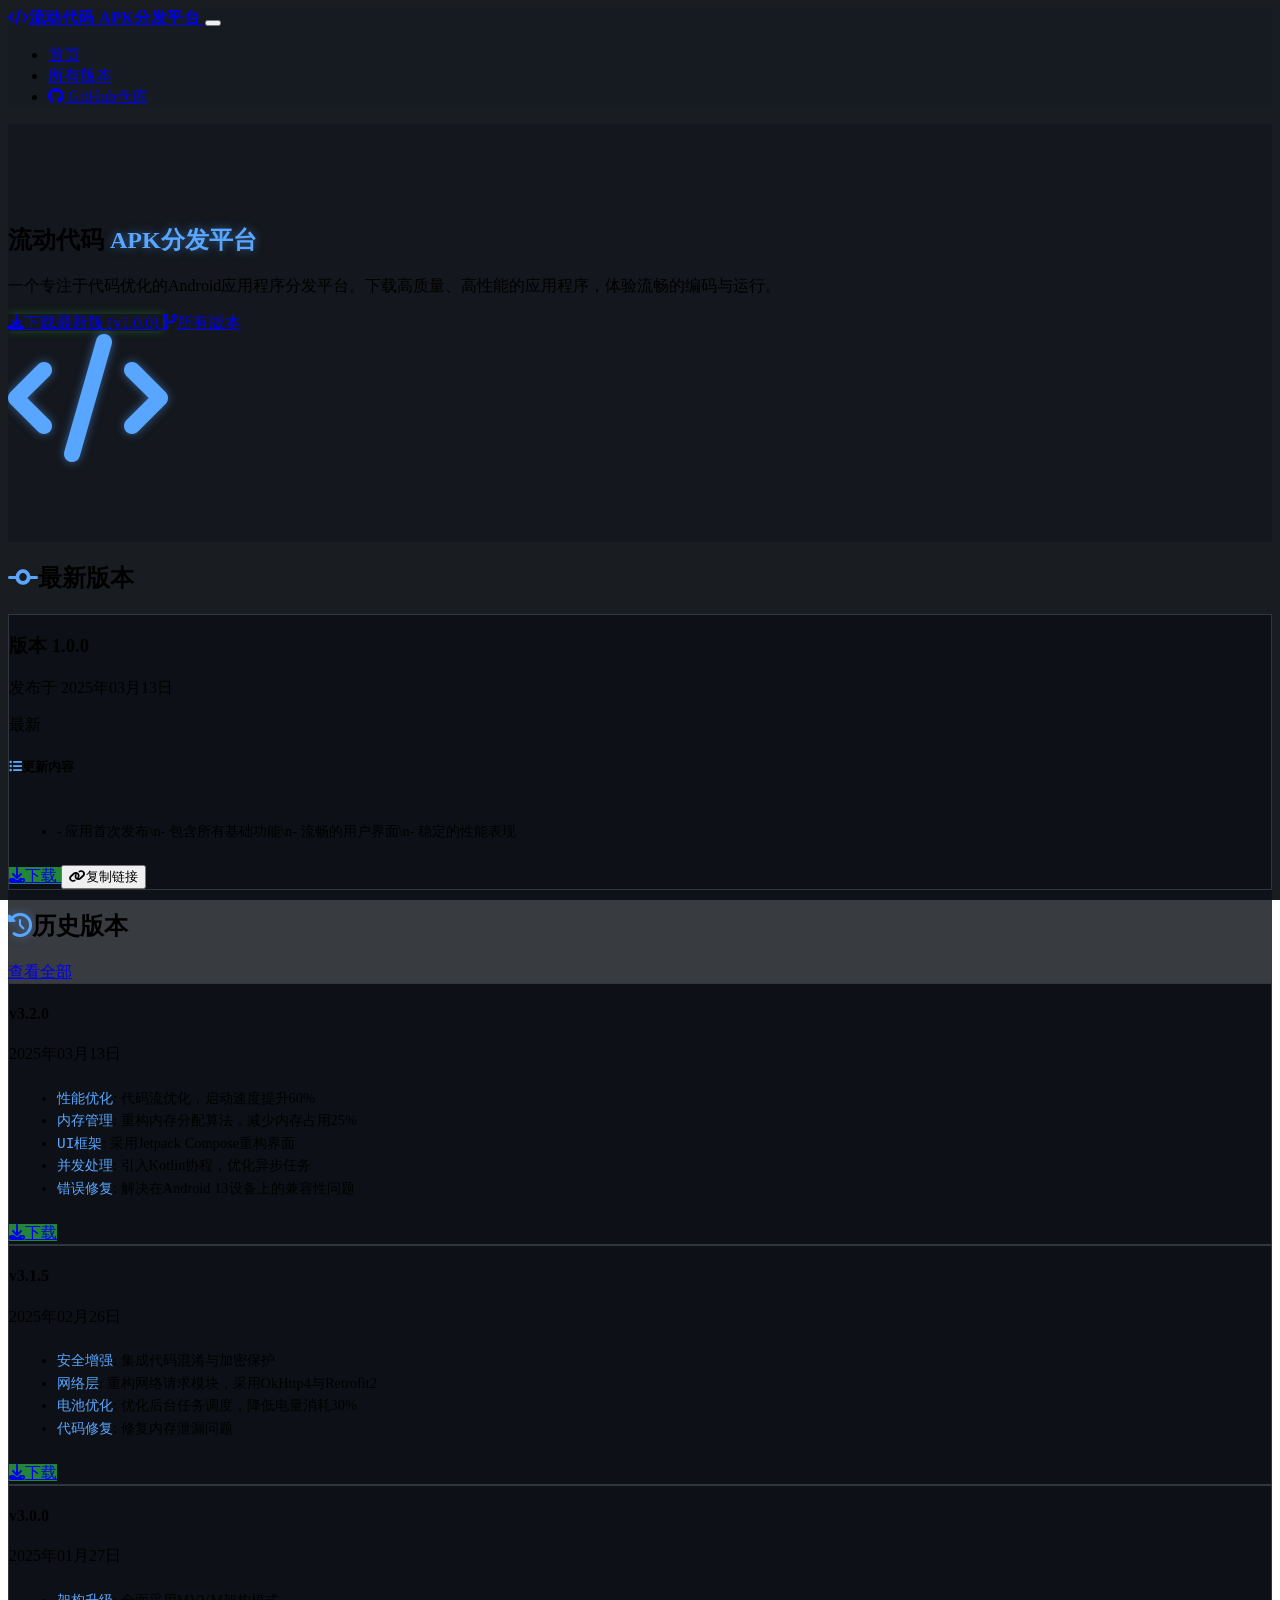
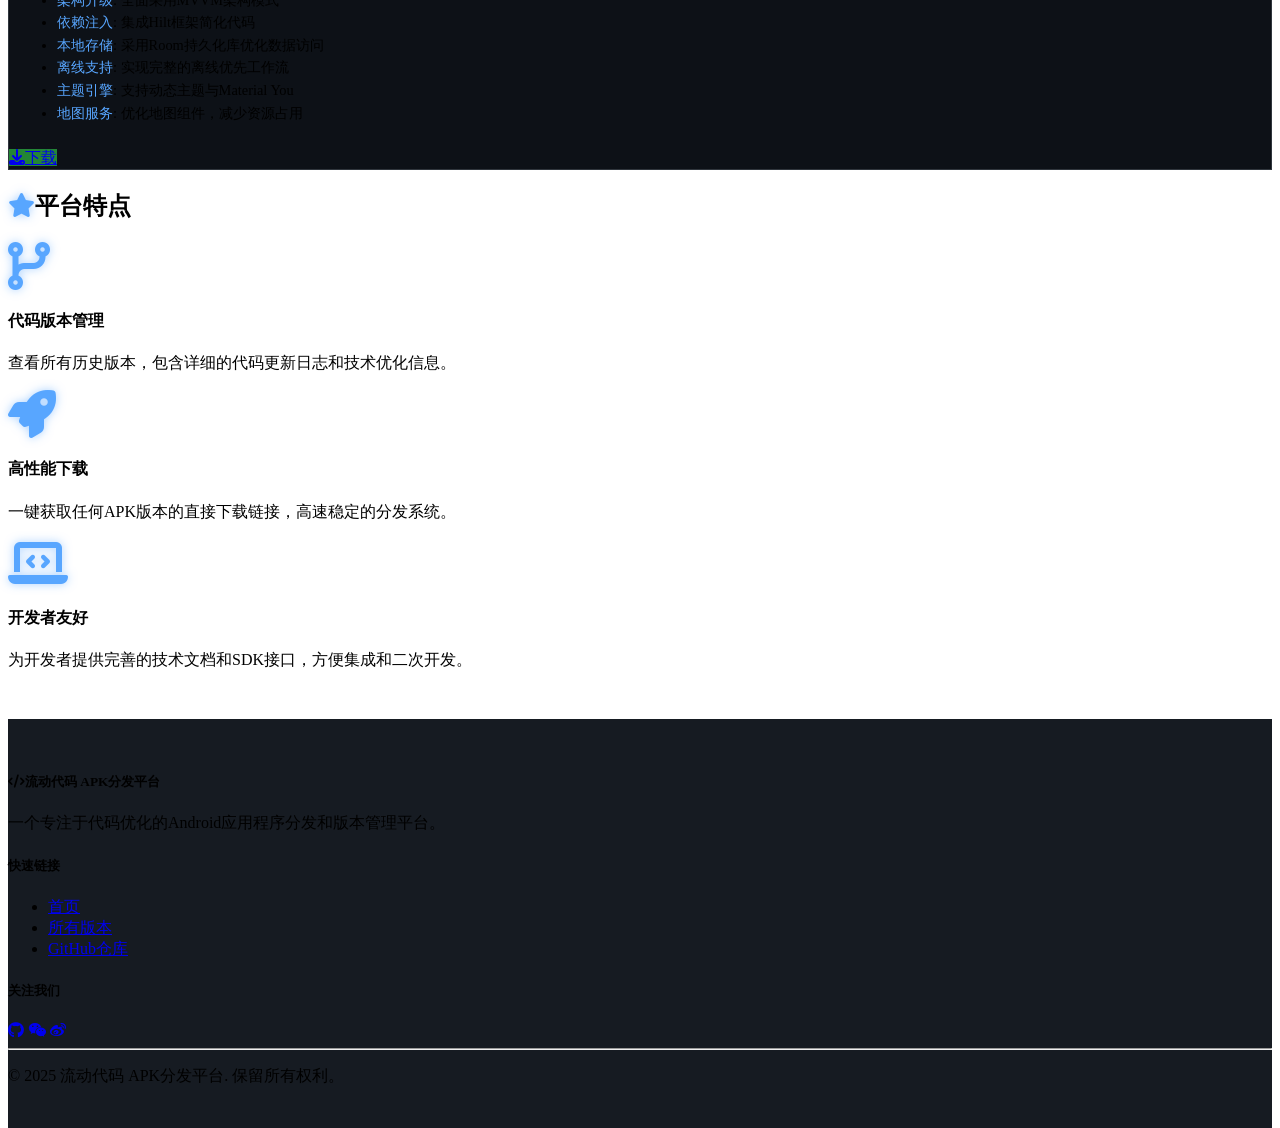
==== commit 2e94eecb: "通过部署脚本更新GitHub Pages - Thu 13 Mar 2025 01:24:00 PM UTC" ====
--- a/index.html
+++ b/index.html
@@ -89,8 +89,8 @@
                 <h1 class="display-4 fw-bold mb-4 text-white">流动代码 <span class="text-flow-code">APK分发平台</span></h1>
                 <p class="lead mb-4 text-white">一个专注于代码优化的Android应用程序分发平台。下载高质量、高性能的应用程序，体验流畅的编码与运行。</p>
                 <div class="d-flex flex-wrap gap-3">
-                    <a href="download/1.html" class="btn btn-success btn-lg btn-glow">
-                        <i class="fas fa-download me-2"></i>下载最新版 (v3.2.0)
+                    <a href="download/6.html" class="btn btn-success btn-lg btn-glow">
+                        <i class="fas fa-download me-2"></i>下载最新版 (v1.0.0)
                     </a>
                     <a href="versions.html" class="btn btn-outline-light btn-lg">
                         <i class="fas fa-code-branch me-2"></i>所有版本
@@ -113,7 +113,7 @@
             <div class="card-body">
                 <div class="d-flex justify-content-between align-items-start mb-3">
                     <div>
-                        <h3 class="card-title mb-1">版本 3.2.0</h3>
+                        <h3 class="card-title mb-1">版本 1.0.0</h3>
                         <p class="text-muted mb-0">发布于 2025年03月13日</p>
                     </div>
                     <span class="badge bg-success">最新</span>
@@ -121,7 +121,44 @@
                 
                 <h5><i class="fas fa-list-ul me-2 text-code"></i>更新内容</h5>
                 <div class="changelog mb-4">
-                    
+                    <ul>
+    <li>- 应用首次发布\n- 包含所有基础功能\n- 流畅的用户界面\n- 稳定的性能表现</li>
+</ul>
+                </div>
+                
+                <div class="d-flex gap-2">
+                    <a href="download/6.html" class="btn btn-code btn-download">
+                        <i class="fas fa-download me-2"></i>下载
+                    </a>
+                    <button class="btn btn-outline-secondary btn-copy-link" data-link="https://lyx411.github.io/apk-distribution/download/6" data-bs-toggle="tooltip" data-bs-placement="top" title="复制下载链接">
+                        <i class="fas fa-link me-2"></i>复制链接
+                    </button>
+                </div>
+            </div>
+        </div>
+    </div>
+</section>
+
+<!-- Previous Versions Section -->
+<section class="py-5 code-bg">
+    <div class="code-wrapper"></div>
+    <div class="container">
+        <div class="d-flex justify-content-between align-items-center mb-4 hero-content">
+            <h2><i class="fas fa-history me-2 text-flow-code"></i>历史版本</h2>
+            <a href="versions.html" class="btn btn-sm btn-outline-light">查看全部</a>
+        </div>
+        
+        <div class="row hero-content">
+            
+            <div class="col-md-6 col-lg-4 mb-4">
+                <div class="card h-100 version-card shadow-sm">
+                    <div class="card-body">
+                        <div class="d-flex justify-content-between align-items-start mb-3">
+                            <h4 class="card-title mb-0">v3.2.0</h4>
+                            <span class="badge bg-secondary">2025年03月13日</span>
+                        </div>
+                        <div class="changelog mb-3 small">
+                            
                 <ul>
                     <li><code class="text-code">性能优化</code>: 代码流优化，启动速度提升60%</li>
                     <li><code class="text-code">内存管理</code>: 重构内存分配算法，减少内存占用25%</li>
@@ -130,31 +167,15 @@
                     <li><code class="text-code">错误修复</code>: 解决在Android 13设备上的兼容性问题</li>
                 </ul>
                 
-                </div>
-                
-                <div class="d-flex gap-2">
-                    <a href="download/1.html" class="btn btn-code btn-download">
-                        <i class="fas fa-download me-2"></i>下载
-                    </a>
-                    <button class="btn btn-outline-secondary btn-copy-link" data-link="https://lyx411.github.io/apk-distribution/download/1" data-bs-toggle="tooltip" data-bs-placement="top" title="复制下载链接">
-                        <i class="fas fa-link me-2"></i>复制链接
-                    </button>
-                </div>
-            </div>
-        </div>
-    </div>
-</section>
-
-<!-- Previous Versions Section -->
-<section class="py-5 code-bg">
-    <div class="code-wrapper"></div>
-    <div class="container">
-        <div class="d-flex justify-content-between align-items-center mb-4 hero-content">
-            <h2><i class="fas fa-history me-2 text-flow-code"></i>历史版本</h2>
-            <a href="versions.html" class="btn btn-sm btn-outline-light">查看全部</a>
-        </div>
-        
-        <div class="row hero-content">
+                        </div>
+                        <div class="mt-auto">
+                            <a href="download/1.html" class="btn btn-sm btn-code">
+                                <i class="fas fa-download me-1"></i>下载
+                            </a>
+                        </div>
+                    </div>
+                </div>
+            </div>
             
             <div class="col-md-6 col-lg-4 mb-4">
                 <div class="card h-100 version-card shadow-sm">
@@ -210,32 +231,6 @@
                 </div>
             </div>
             
-            <div class="col-md-6 col-lg-4 mb-4">
-                <div class="card h-100 version-card shadow-sm">
-                    <div class="card-body">
-                        <div class="d-flex justify-content-between align-items-start mb-3">
-                            <h4 class="card-title mb-0">v2.5.0</h4>
-                            <span class="badge bg-secondary">2024年12月13日</span>
-                        </div>
-                        <div class="changelog mb-3 small">
-                            
-                <ul>
-                    <li><code class="text-code">安全修复</code>: 修复关键CVE漏洞</li>
-                    <li><code class="text-code">库更新</code>: 更新所有第三方库至最新安全版本</li>
-                    <li><code class="text-code">认证模块</code>: 重构认证流程，采用OAuth 2.0标准</li>
-                    <li><code class="text-code">代码质量</code>: 引入静态代码分析工具提高代码质量</li>
-                </ul>
-                
-                        </div>
-                        <div class="mt-auto">
-                            <a href="download/4.html" class="btn btn-sm btn-code">
-                                <i class="fas fa-download me-1"></i>下载
-                            </a>
-                        </div>
-                    </div>
-                </div>
-            </div>
-            
         </div>
     </div>
 </section>
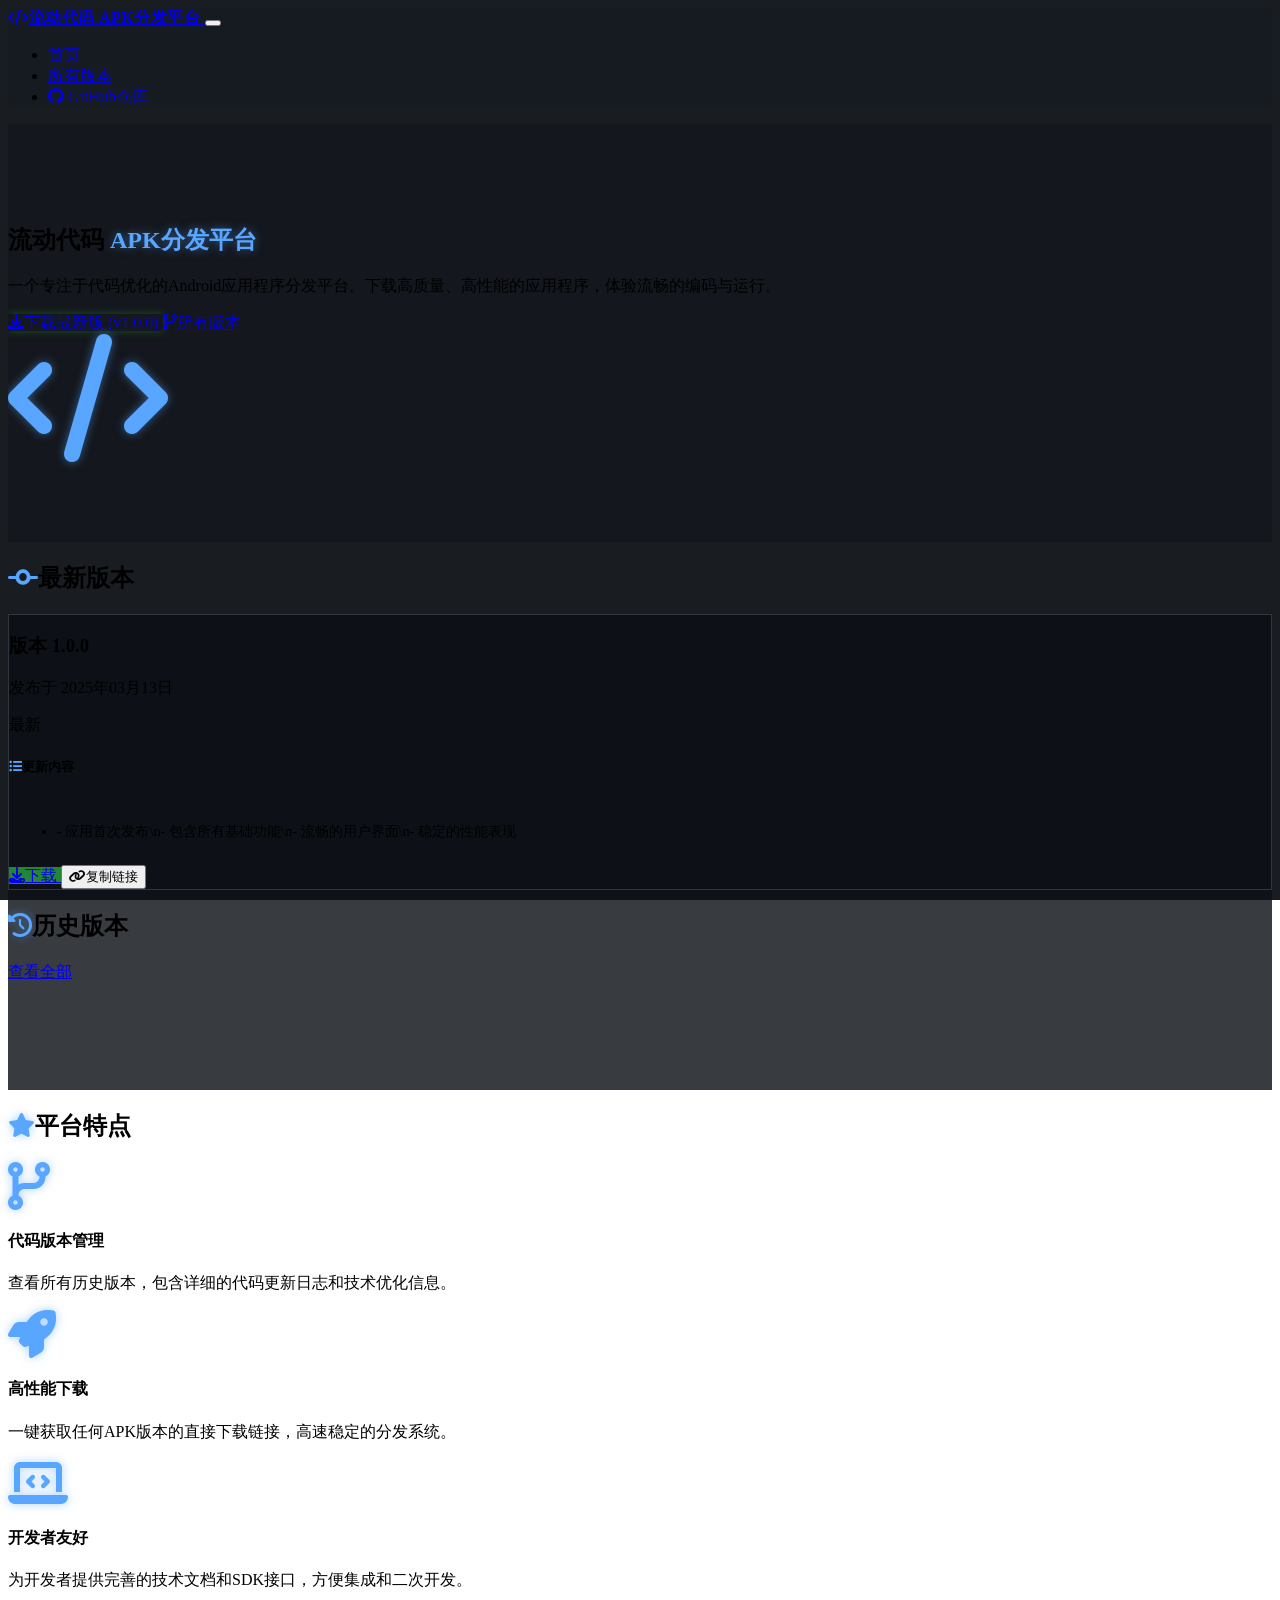
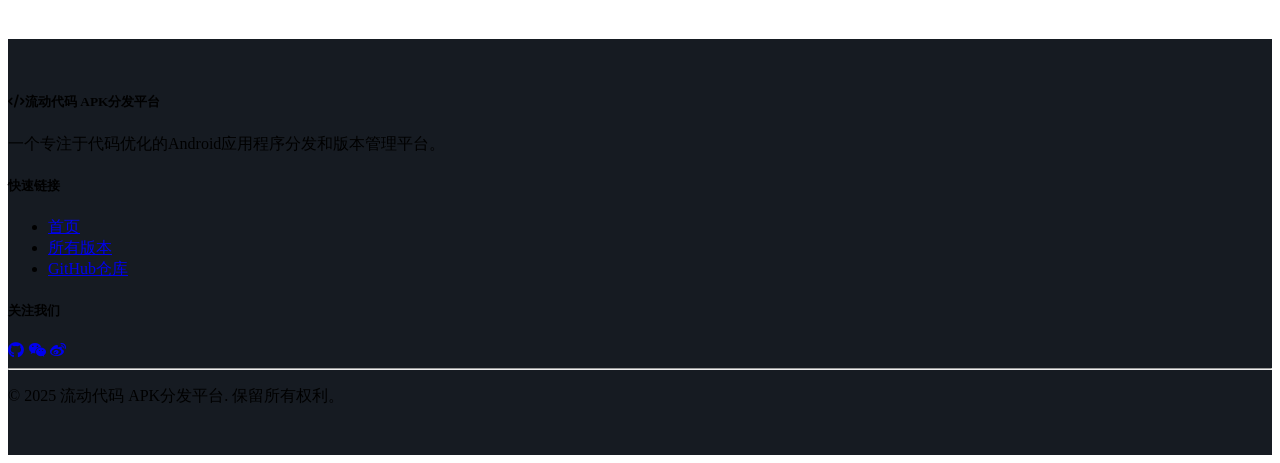
==== commit e09b063f: "通过部署脚本更新GitHub Pages - Thu 13 Mar 2025 01:25:20 PM UTC" ====
--- a/index.html
+++ b/index.html
@@ -89,7 +89,7 @@
                 <h1 class="display-4 fw-bold mb-4 text-white">流动代码 <span class="text-flow-code">APK分发平台</span></h1>
                 <p class="lead mb-4 text-white">一个专注于代码优化的Android应用程序分发平台。下载高质量、高性能的应用程序，体验流畅的编码与运行。</p>
                 <div class="d-flex flex-wrap gap-3">
-                    <a href="download/6.html" class="btn btn-success btn-lg btn-glow">
+                    <a href="download/1.html" class="btn btn-success btn-lg btn-glow">
                         <i class="fas fa-download me-2"></i>下载最新版 (v1.0.0)
                     </a>
                     <a href="versions.html" class="btn btn-outline-light btn-lg">
@@ -127,10 +127,10 @@
                 </div>
                 
                 <div class="d-flex gap-2">
-                    <a href="download/6.html" class="btn btn-code btn-download">
+                    <a href="download/1.html" class="btn btn-code btn-download">
                         <i class="fas fa-download me-2"></i>下载
                     </a>
-                    <button class="btn btn-outline-secondary btn-copy-link" data-link="https://lyx411.github.io/apk-distribution/download/6" data-bs-toggle="tooltip" data-bs-placement="top" title="复制下载链接">
+                    <button class="btn btn-outline-secondary btn-copy-link" data-link="https://lyx411.github.io/apk-distribution/download/1" data-bs-toggle="tooltip" data-bs-placement="top" title="复制下载链接">
                         <i class="fas fa-link me-2"></i>复制链接
                     </button>
                 </div>
@@ -149,87 +149,6 @@
         </div>
         
         <div class="row hero-content">
-            
-            <div class="col-md-6 col-lg-4 mb-4">
-                <div class="card h-100 version-card shadow-sm">
-                    <div class="card-body">
-                        <div class="d-flex justify-content-between align-items-start mb-3">
-                            <h4 class="card-title mb-0">v3.2.0</h4>
-                            <span class="badge bg-secondary">2025年03月13日</span>
-                        </div>
-                        <div class="changelog mb-3 small">
-                            
-                <ul>
-                    <li><code class="text-code">性能优化</code>: 代码流优化，启动速度提升60%</li>
-                    <li><code class="text-code">内存管理</code>: 重构内存分配算法，减少内存占用25%</li>
-                    <li><code class="text-code">UI框架</code>: 采用Jetpack Compose重构界面</li>
-                    <li><code class="text-code">并发处理</code>: 引入Kotlin协程，优化异步任务</li>
-                    <li><code class="text-code">错误修复</code>: 解决在Android 13设备上的兼容性问题</li>
-                </ul>
-                
-                        </div>
-                        <div class="mt-auto">
-                            <a href="download/1.html" class="btn btn-sm btn-code">
-                                <i class="fas fa-download me-1"></i>下载
-                            </a>
-                        </div>
-                    </div>
-                </div>
-            </div>
-            
-            <div class="col-md-6 col-lg-4 mb-4">
-                <div class="card h-100 version-card shadow-sm">
-                    <div class="card-body">
-                        <div class="d-flex justify-content-between align-items-start mb-3">
-                            <h4 class="card-title mb-0">v3.1.5</h4>
-                            <span class="badge bg-secondary">2025年02月26日</span>
-                        </div>
-                        <div class="changelog mb-3 small">
-                            
-                <ul>
-                    <li><code class="text-code">安全增强</code>: 集成代码混淆与加密保护</li>
-                    <li><code class="text-code">网络层</code>: 重构网络请求模块，采用OkHttp4与Retrofit2</li>
-                    <li><code class="text-code">电池优化</code>: 优化后台任务调度，降低电量消耗30%</li>
-                    <li><code class="text-code">代码修复</code>: 修复内存泄漏问题</li>
-                </ul>
-                
-                        </div>
-                        <div class="mt-auto">
-                            <a href="download/2.html" class="btn btn-sm btn-code">
-                                <i class="fas fa-download me-1"></i>下载
-                            </a>
-                        </div>
-                    </div>
-                </div>
-            </div>
-            
-            <div class="col-md-6 col-lg-4 mb-4">
-                <div class="card h-100 version-card shadow-sm">
-                    <div class="card-body">
-                        <div class="d-flex justify-content-between align-items-start mb-3">
-                            <h4 class="card-title mb-0">v3.0.0</h4>
-                            <span class="badge bg-secondary">2025年01月27日</span>
-                        </div>
-                        <div class="changelog mb-3 small">
-                            
-                <ul>
-                    <li><code class="text-code">架构升级</code>: 全面采用MVVM架构模式</li>
-                    <li><code class="text-code">依赖注入</code>: 集成Hilt框架简化代码</li>
-                    <li><code class="text-code">本地存储</code>: 采用Room持久化库优化数据访问</li>
-                    <li><code class="text-code">离线支持</code>: 实现完整的离线优先工作流</li>
-                    <li><code class="text-code">主题引擎</code>: 支持动态主题与Material You</li>
-                    <li><code class="text-code">地图服务</code>: 优化地图组件，减少资源占用</li>
-                </ul>
-                
-                        </div>
-                        <div class="mt-auto">
-                            <a href="download/3.html" class="btn btn-sm btn-code">
-                                <i class="fas fa-download me-1"></i>下载
-                            </a>
-                        </div>
-                    </div>
-                </div>
-            </div>
             
         </div>
     </div>
